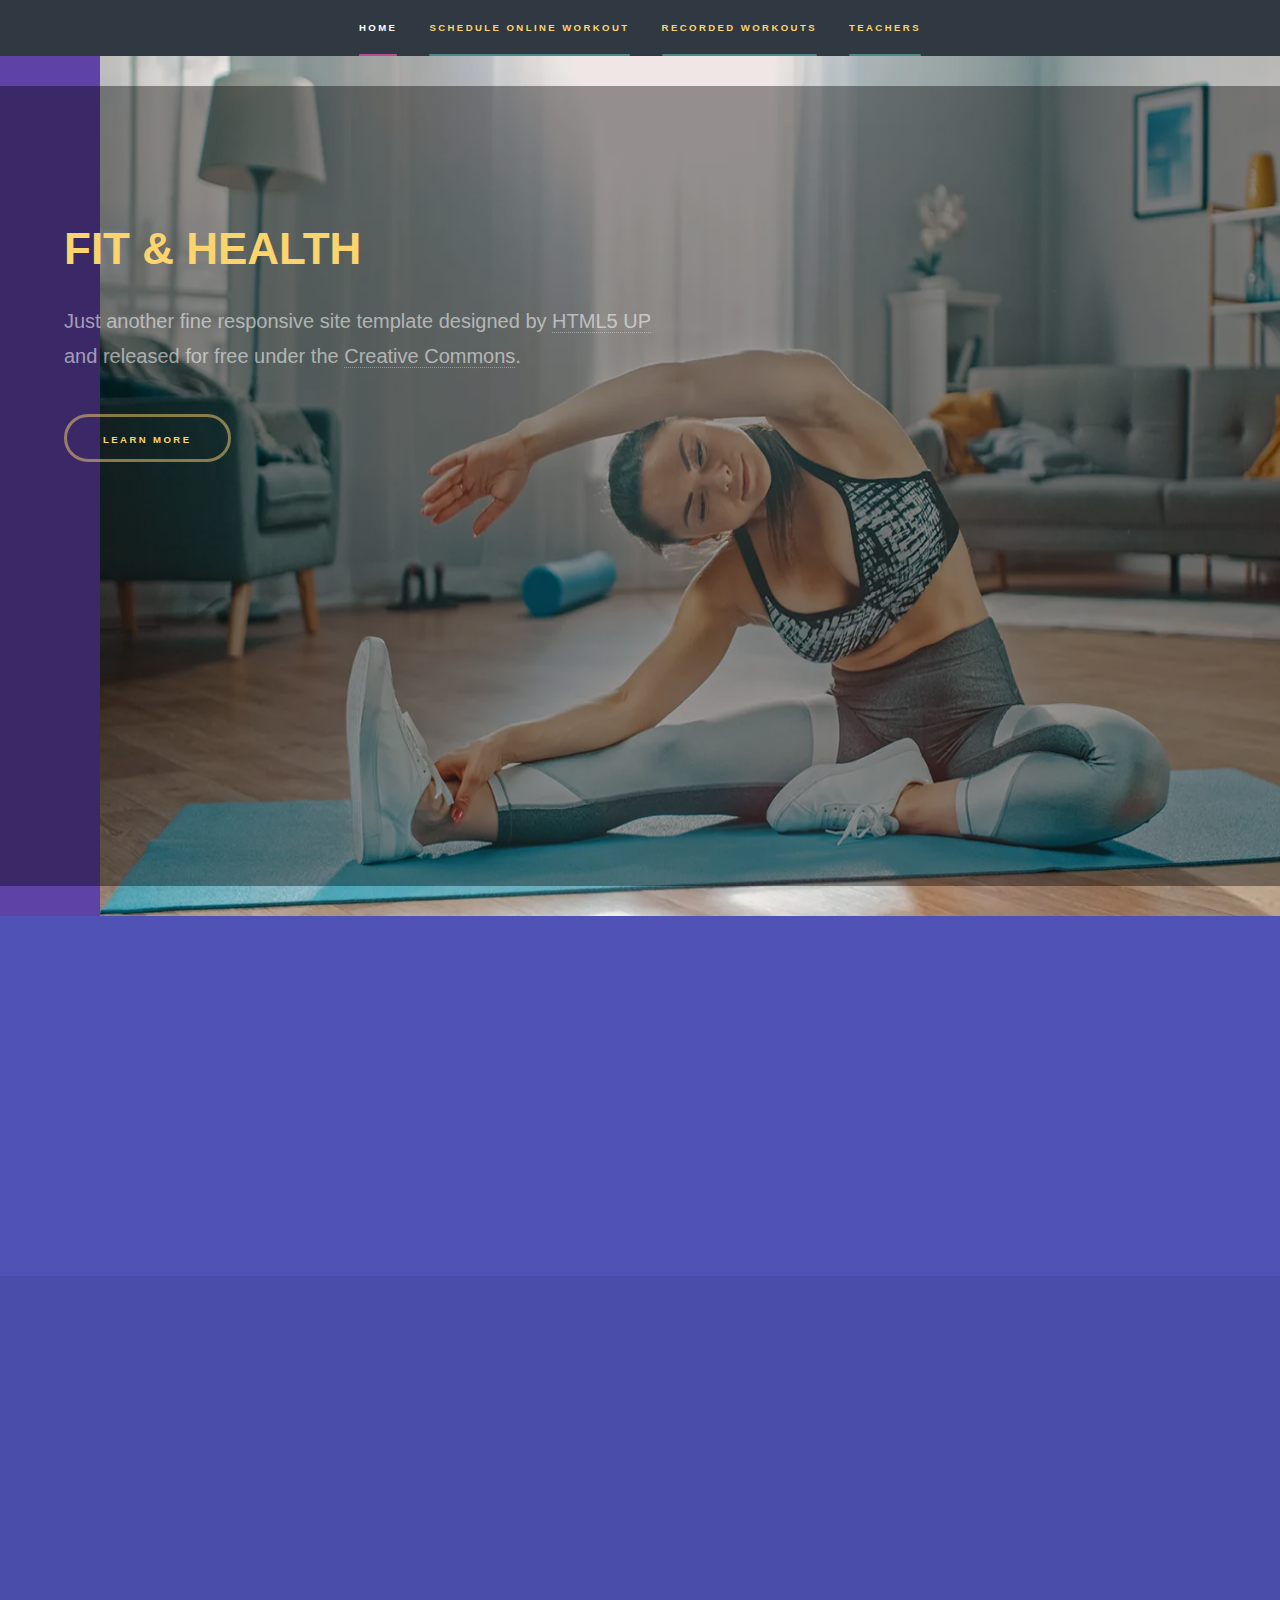
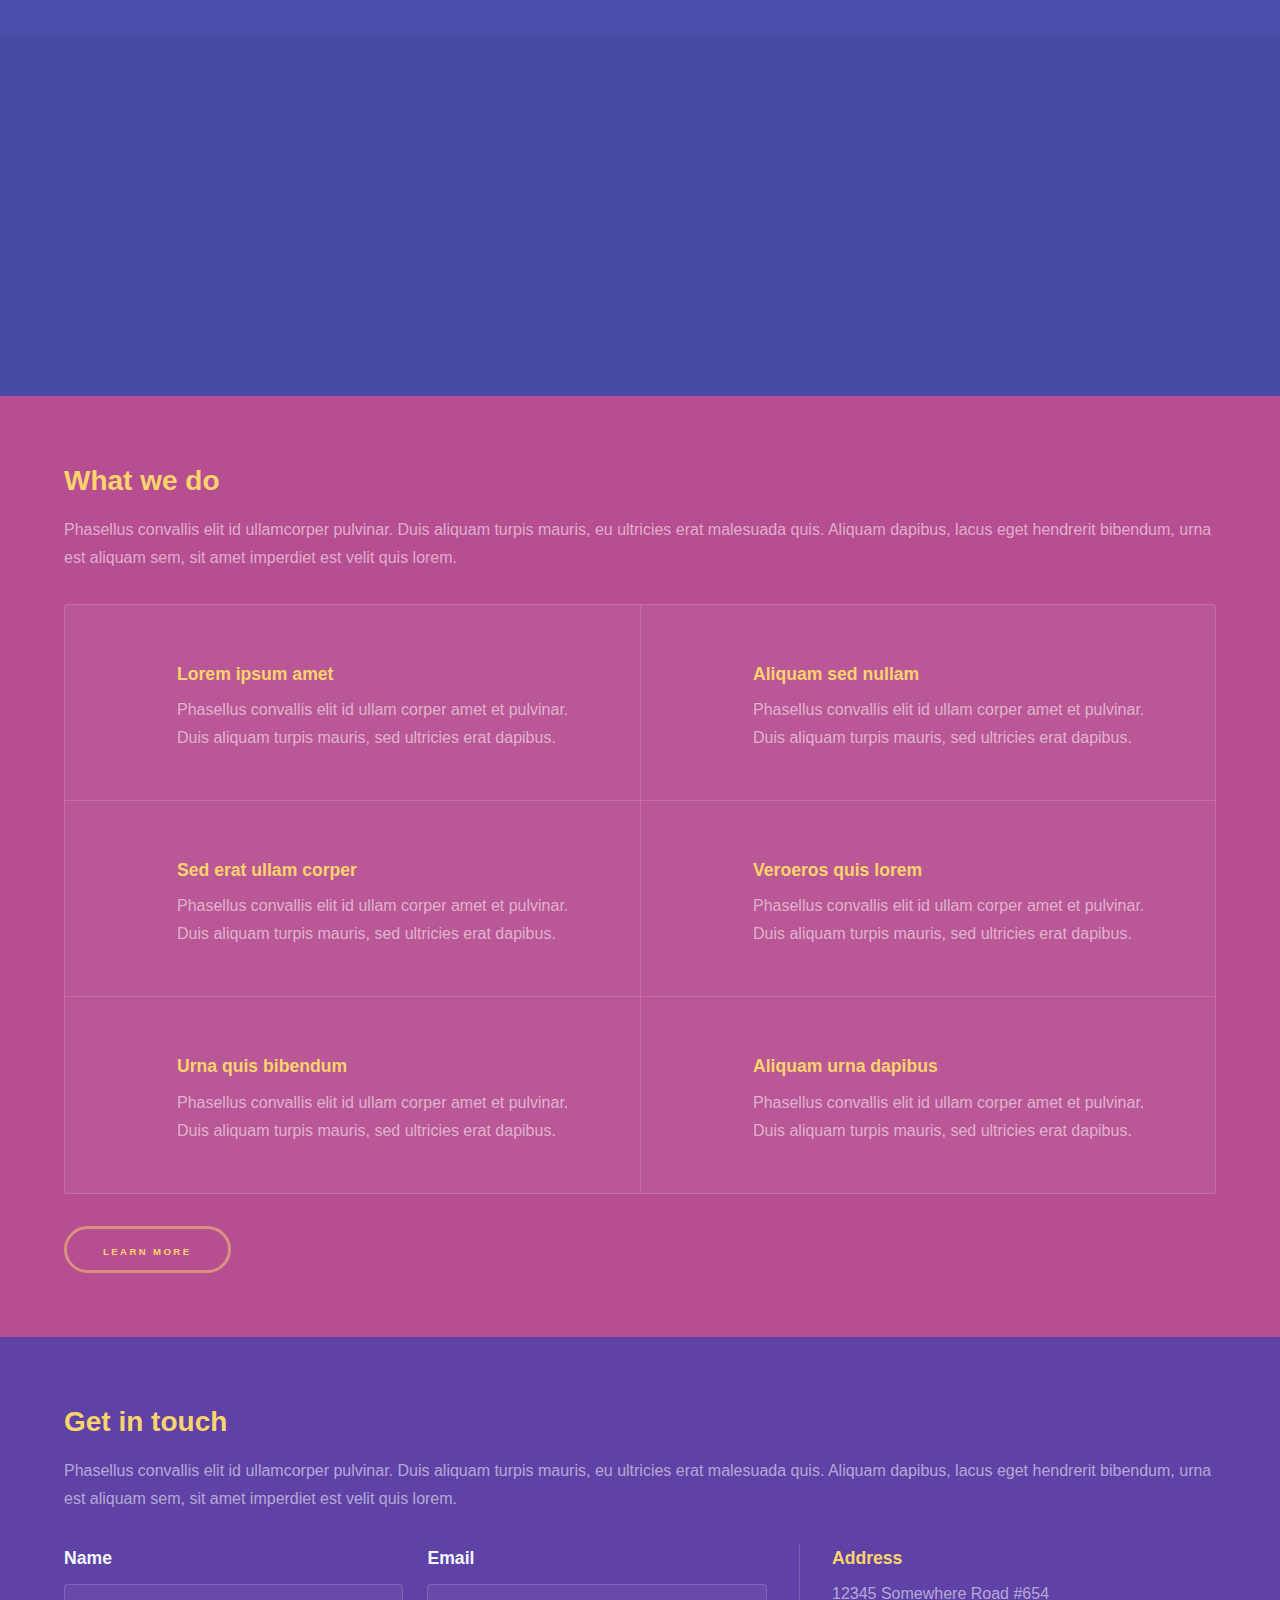
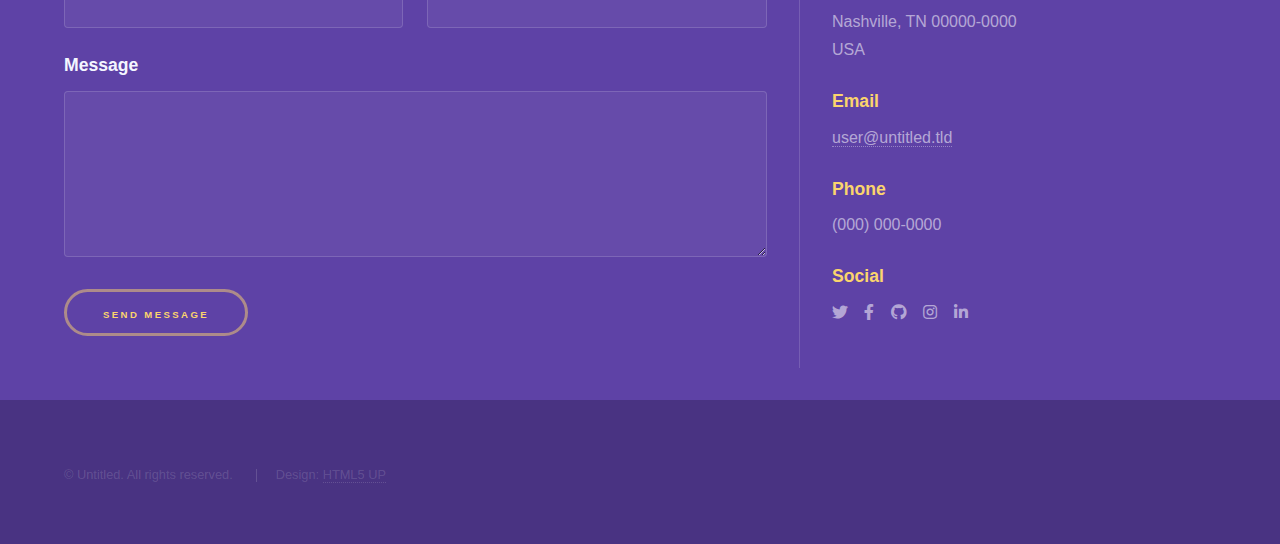
==== index.html @ 3ba3cfd3 "parte do vic" ====
<!DOCTYPE HTML>
<!--
	Hyperspace by HTML5 UP
	html5up.net | @ajlkn
	Free for personal and commercial use under the CCA 3.0 license (html5up.net/license)
-->
<html>

<head>
	<title>Hyperspace by HTML5 UP</title>
	<meta charset="utf-8" />
	<meta name="viewport" content="width=device-width, initial-scale=1, user-scalable=no" />
	<link rel="stylesheet" href="assets/css/main.css" />
	<noscript>
		<link rel="stylesheet" href="assets/css/noscript.css" />
	</noscript>
</head>

<body class="is-preload">

	<!-- Header -->

	<header id="header">
		<nav>
			<ul>
				<li><a href="index.html">Home</a></li>
				<li><a href="#">Help</a></li>
				<li><a href="#">Sign Up</a></li>
				<li><a href="#">Login</a></li>
			</ul>
		</nav>
	</header>

	<!-- Sidebar -->
	<section id="sidebar">
		<div class="inner">
			<nav>
				<ul>
					<li><a href="" class="active">Home</a></li>
					<li><a href="schedule-workout.html">Schedule online workout</a></li>
					<li><a href="">Recorded workouts</a></li>
					<li><a href="">Teachers</a></li>
				</ul>
			</nav>
		</div>
	</section>

	<!-- Wrapper -->
	<div id="wrapper">

		<!-- Intro -->
		<section id="intro" class="wrapper style1 fullscreen fade-up">
			<div class="inner" style="background-color: rgba(0, 0, 0, 0.382); height: 800px;">
				<h1 style="color: #FBD46D"></br>FIT & HEALTH</h1>
				<p>Just another fine responsive site template designed by <a href="http://html5up.net">HTML5
						UP</a><br />
					and released for free under the <a href="http://html5up.net/license">Creative Commons</a>.</p>
				<ul class="actions">
					<li><a href="#one" class="button scrolly">Learn more</a></li>
				</ul>
			</div>
		</section>

		<!-- One -->
		<section class="wrapper style2 spotlights">
			<section id="one">
				<div class="content">
					<div class="inner">
						<h2>Schedule Online Workouts</h2>
						<p>Phasellus convallis elit id ullamcorper pulvinar. Duis aliquam turpis mauris, eu ultricies
							erat malesuada quis. Aliquam dapibus.</p>
						<ul class="actions">
							<li><a href="generic.html" class="button">Schedule</a></li>
						</ul>
					</div>
				</div>
			</section>
			<section id="two">
				<div class="content">
					<div class="inner">
						<h2>Feugiat consequat</h2>
						<p>Phasellus convallis elit id ullamcorper pulvinar. Duis aliquam turpis mauris, eu ultricies
							erat malesuada quis. Aliquam dapibus.</p>
						<ul class="actions">
							<li><a href="generic.html" class="button">Learn more</a></li>
						</ul>
					</div>
				</div>
			</section>
			<section id="three">
				<div class="content">
					<div class="inner">
						<h2>Ultricies aliquam</h2>
						<p>Phasellus convallis elit id ullamcorper pulvinar. Duis aliquam turpis mauris, eu ultricies
							erat malesuada quis. Aliquam dapibus.</p>
						<ul class="actions">
							<li><a href="generic.html" class="button">Learn more</a></li>
						</ul>
					</div>
				</div>
			</section>
		</section>

		<!-- Two -->
		<section class="wrapper style3 fade-up">
			<div class="inner">
				<h2>What we do</h2>
				<p>Phasellus convallis elit id ullamcorper pulvinar. Duis aliquam turpis mauris, eu ultricies erat
					malesuada quis. Aliquam dapibus, lacus eget hendrerit bibendum, urna est aliquam sem, sit amet
					imperdiet est velit quis lorem.</p>
				<div class="features">
					<section>
						<span class="icon solid major fa-code"></span>
						<h3>Lorem ipsum amet</h3>
						<p>Phasellus convallis elit id ullam corper amet et pulvinar. Duis aliquam turpis mauris, sed
							ultricies erat dapibus.</p>
					</section>
					<section>
						<span class="icon solid major fa-lock"></span>
						<h3>Aliquam sed nullam</h3>
						<p>Phasellus convallis elit id ullam corper amet et pulvinar. Duis aliquam turpis mauris, sed
							ultricies erat dapibus.</p>
					</section>
					<section>
						<span class="icon solid major fa-cog"></span>
						<h3>Sed erat ullam corper</h3>
						<p>Phasellus convallis elit id ullam corper amet et pulvinar. Duis aliquam turpis mauris, sed
							ultricies erat dapibus.</p>
					</section>
					<section>
						<span class="icon solid major fa-desktop"></span>
						<h3>Veroeros quis lorem</h3>
						<p>Phasellus convallis elit id ullam corper amet et pulvinar. Duis aliquam turpis mauris, sed
							ultricies erat dapibus.</p>
					</section>
					<section>
						<span class="icon solid major fa-link"></span>
						<h3>Urna quis bibendum</h3>
						<p>Phasellus convallis elit id ullam corper amet et pulvinar. Duis aliquam turpis mauris, sed
							ultricies erat dapibus.</p>
					</section>
					<section>
						<span class="icon major fa-gem"></span>
						<h3>Aliquam urna dapibus</h3>
						<p>Phasellus convallis elit id ullam corper amet et pulvinar. Duis aliquam turpis mauris, sed
							ultricies erat dapibus.</p>
					</section>
				</div>
				<ul class="actions">
					<li><a href="generic.html" class="button">Learn more</a></li>
				</ul>
			</div>
		</section>

		<!-- Three -->
		<section class="wrapper style1 fade-up">
			<div class="inner">
				<h2>Get in touch</h2>
				<p>Phasellus convallis elit id ullamcorper pulvinar. Duis aliquam turpis mauris, eu ultricies erat
					malesuada quis. Aliquam dapibus, lacus eget hendrerit bibendum, urna est aliquam sem, sit amet
					imperdiet est velit quis lorem.</p>
				<div class="split style1">
					<section>
						<form method="post" action="#">
							<div class="fields">
								<div class="field half">
									<label for="name">Name</label>
									<input type="text" name="name" id="name" />
								</div>
								<div class="field half">
									<label for="email">Email</label>
									<input type="text" name="email" id="email" />
								</div>
								<div class="field">
									<label for="message">Message</label>
									<textarea name="message" id="message" rows="5"></textarea>
								</div>
							</div>
							<ul class="actions">
								<li><a href="" class="button submit">Send Message</a></li>
							</ul>
						</form>
					</section>
					<section>
						<ul class="contact">
							<li>
								<h3>Address</h3>
								<span>12345 Somewhere Road #654<br />
									Nashville, TN 00000-0000<br />
									USA</span>
							</li>
							<li>
								<h3>Email</h3>
								<a href="#">user@untitled.tld</a>
							</li>
							<li>
								<h3>Phone</h3>
								<span>(000) 000-0000</span>
							</li>
							<li>
								<h3>Social</h3>
								<ul class="icons">
									<li><a href="#" class="icon brands fa-twitter"><span
												class="label">Twitter</span></a></li>
									<li><a href="#" class="icon brands fa-facebook-f"><span
												class="label">Facebook</span></a></li>
									<li><a href="#" class="icon brands fa-github"><span class="label">GitHub</span></a>
									</li>
									<li><a href="#" class="icon brands fa-instagram"><span
												class="label">Instagram</span></a></li>
									<li><a href="#" class="icon brands fa-linkedin-in"><span
												class="label">LinkedIn</span></a></li>
								</ul>
							</li>
						</ul>
					</section>
				</div>
			</div>
		</section>

	</div>

	<!-- Footer -->
	<footer id="footer" class="wrapper style1-alt">
		<div class="inner">
			<ul class="menu">
				<li>&copy; Untitled. All rights reserved.</li>
				<li>Design: <a href="http://html5up.net">HTML5 UP</a></li>
			</ul>
		</div>
	</footer>

	<!-- Scripts -->
	<script src="assets/js/complement.js"></script>
	<script src="assets/js/jquery.min.js"></script>
	<script src="assets/js/jquery.scrollex.min.js"></script>
	<script src="assets/js/jquery.scrolly.min.js"></script>
	<script src="assets/js/browser.min.js"></script>
	<script src="assets/js/breakpoints.min.js"></script>
	<script src="assets/js/util.js"></script>
	<script src="assets/js/main.js"></script>

</body>

</html>
---- assets/css/main.css ----
@import url(fontawesome-all.min.css);

/*
	Hyperspace by HTML5 UP
	html5up.net | @ajlkn
	Free for personal and commercial use under the CCA 3.0 license (html5up.net/license)
*/

html, body, div, span, applet, object,
iframe, h1, h2, h3, h4, h5, h6, p, blockquote,
pre, a, abbr, acronym, address, big, cite,
code, del, dfn, em, img, ins, kbd, q, s, samp,
small, strike, strong, sub, sup, tt, var, b,
u, i, center, dl, dt, dd, ol, ul, li, fieldset,
form, label, legend, table, caption, tbody,
tfoot, thead, tr, th, td, article, aside,
canvas, details, embed, figure, figcaption,
footer, header, hgroup, menu, nav, output, ruby,
section, summary, time, mark, audio, video {
	margin: 0;
	padding: 0;
	border: 0;
	font-size: 100%;
	font: inherit;
	vertical-align: baseline;}

article, aside, details, figcaption, figure,
footer, header, hgroup, menu, nav, section {
	display: block;}

body {
	line-height: 1;
}

ol, ul {
	list-style: none;
}

blockquote, q {
	quotes: none;
}

	blockquote:before, blockquote:after, q:before, q:after {
		content: '';
		content: none;
	}

table {
	border-collapse: collapse;
	border-spacing: 0;
}

body {
	-webkit-text-size-adjust: none;
}

mark {
	background-color: transparent;
	color: inherit;
}

input::-moz-focus-inner {
	border: 0;
	padding: 0;
}

input, select, textarea {
	-moz-appearance: none;
	-webkit-appearance: none;
	-ms-appearance: none;
	appearance: none;
}

/* Basic */

	@-ms-viewport {
		width: device-width;
	}

	body {
		-ms-overflow-style: scrollbar;
	}

	@media screen and (max-width: 480px) {

		html, body {
			min-width: 320px;
		}

	}

	html {
		box-sizing: border-box;
	}

	*, *:before, *:after {
		box-sizing: inherit;
	}

	body {
		background: #07031A;
	}

		body.is-preload *, body.is-preload *:before, body.is-preload *:after {
			-moz-animation: none !important;
			-webkit-animation: none !important;
			-ms-animation: none !important;
			animation: none !important;
			-moz-transition: none !important;
			-webkit-transition: none !important;
			-ms-transition: none !important;
			transition: none !important;
		}

/* Type */

	body, input, select, textarea {
		color: rgba(255, 255, 255, 0.55);
		font-family: Arial, Helvetica, sans-serif;
		font-size: 16.5pt;
		font-weight: normal;
		line-height: 1.75;
	}

		@media screen and (max-width: 1680px) {

			body, input, select, textarea {
				font-size: 13pt;
			}

		}

		@media screen and (max-width: 1280px) {

			body, input, select, textarea {
				font-size: 12pt;
			}

		}

		@media screen and (max-width: 360px) {

			body, input, select, textarea {
				font-size: 11pt;
			}

		}

	a {
		-moz-transition: color 0.2s ease, border-bottom-color 0.2s ease;
		-webkit-transition: color 0.2s ease, border-bottom-color 0.2s ease;
		-ms-transition: color 0.2s ease, border-bottom-color 0.2s ease;
		transition: color 0.2s ease, border-bottom-color 0.2s ease;
		border-bottom: dotted 1px rgba(255, 255, 255, 0.35);
		color: inherit;
		text-decoration: none;
	}

		a:hover {
			border-bottom-color: transparent;
			color: #F4F6FF;
		}

	strong, b {
		color: #F4F6FF;
		font-weight: bold;
	}

	em, i {
		font-style: italic;
	}

	p {
		margin: 0 0 2em 0;
	}

	h1, h2, h3, h4, h5, h6 {
		color: #FBD46D;
		font-weight: bold;
		line-height: 1.5;
		margin: 0 0 0.5em 0;
	}

		h1 a, h2 a, h3 a, h4 a, h5 a, h6 a {
			color: inherit;
			text-decoration: none;
		}

	h1 {
		font-size: 2.75em;
	}

		h1.major {
			margin: 0 0 1.3em 0;
			position: relative;
			padding-bottom: 0.35em;
		}

			h1.major:after {
				background-image: -moz-linear-gradient(to right,#4F8A8B, #FBD46D);
				background-image: -webkit-linear-gradient(to right,#4F8A8B, #FBD46D);
				background-image: -ms-linear-gradient(to right,#4F8A8B, #FBD46D);
				background-image: linear-gradient(to right,#4F8A8B, #FBD46D);
				-moz-transition: max-width 0.2s ease;
				-webkit-transition: max-width 0.2s ease;
				-ms-transition: max-width 0.2s ease;
				transition: max-width 0.2s ease;
				border-radius: 0.2em;
				bottom: 0;
				content: '';
				height: 0.05em;
				position: absolute;
				right: 0;
				width: 100%;
			}

	h2 {
		font-size: 1.75em;
	}

	h3 {
		font-size: 1.1em;
	}

	h4 {
		font-size: 1em;
	}

	h5 {
		font-size: 0.8em;
	}

	h6 {
		font-size: 0.6em;
	}

	@media screen and (max-width: 736px) {

		h1 {
			font-size: 2em;
		}

		h2 {
			font-size: 1.25em;
		}

		h3 {
			font-size: 1em;
		}

		h4 {
			font-size: 0.8em;
		}

		h5 {
			font-size: 0.6em;
		}

		h6 {
			font-size: 0.6em;
		}

	}

	sub {
		font-size: 0.8em;
		position: relative;
		top: 0.5em;
	}

	sup {
		font-size: 0.8em;
		position: relative;
		top: -0.5em;
	}

	blockquote {
		border-left: solid 4px rgba(255, 255, 255, 0.15);
		font-style: italic;
		margin: 0 0 2em 0;
		padding: 0.5em 0 0.5em 2em;
	}

	code {
		background: rgba(255, 255, 255, 0.05);
		border-radius: 0.25em;
		border: solid 1px rgba(255, 255, 255, 0.15);
		font-family: "Courier New", monospace;
		font-size: 0.9em;
		margin: 0 0.25em;
		padding: 0.25em 0.65em;
	}

	pre {
		-webkit-overflow-scrolling: touch;
		font-family: "Courier New", monospace;
		font-size: 0.9em;
		margin: 0 0 2em 0;
	}

		pre code {
			display: block;
			line-height: 1.75em;
			padding: 1em 1.5em;
			overflow-x: auto;
		}

	hr {
		border: 0;
		border-bottom: solid 1px rgba(255, 255, 255, 0.15);
		margin: 2em 0;
	}

		hr.major {
			margin: 3em 0;
		}

	.align-left {
		text-align: left;
	}

	.align-center {
		text-align: center;
	}

	.align-right {
		text-align: right;
	}

/* Row */

	.row {
		display: flex;
		flex-wrap: wrap;
		box-sizing: border-box;
		align-items: stretch;
	}

		.row > * {
			box-sizing: border-box;
		}

		.row.gtr-uniform > * > :last-child {
			margin-bottom: 0;
		}

		.row.aln-left {
			justify-content: flex-start;
		}

		.row.aln-center {
			justify-content: center;
		}

		.row.aln-right {
			justify-content: flex-end;
		}

		.row.aln-top {
			align-items: flex-start;
		}

		.row.aln-middle {
			align-items: center;
		}

		.row.aln-bottom {
			align-items: flex-end;
		}

		.row > .imp {
			order: -1;
		}

		.row > .col-1 {
			width: 8.33333%;
		}

		.row > .off-1 {
			margin-left: 8.33333%;
		}

		.row > .col-2 {
			width: 16.66667%;
		}

		.row > .off-2 {
			margin-left: 16.66667%;
		}

		.row > .col-3 {
			width: 25%;
		}

		.row > .off-3 {
			margin-left: 25%;
		}

		.row > .col-4 {
			width: 33.33333%;
		}

		.row > .off-4 {
			margin-left: 33.33333%;
		}

		.row > .col-5 {
			width: 41.66667%;
		}

		.row > .off-5 {
			margin-left: 41.66667%;
		}

		.row > .col-6 {
			width: 50%;
		}

		.row > .off-6 {
			margin-left: 50%;
		}

		.row > .col-7 {
			width: 58.33333%;
		}

		.row > .off-7 {
			margin-left: 58.33333%;
		}

		.row > .col-8 {
			width: 66.66667%;
		}

		.row > .off-8 {
			margin-left: 66.66667%;
		}

		.row > .col-9 {
			width: 75%;
		}

		.row > .off-9 {
			margin-left: 75%;
		}

		.row > .col-10 {
			width: 83.33333%;
		}

		.row > .off-10 {
			margin-left: 83.33333%;
		}

		.row > .col-11 {
			width: 91.66667%;
		}

		.row > .off-11 {
			margin-left: 91.66667%;
		}

		.row > .col-12 {
			width: 100%;
		}

		.row > .off-12 {
			margin-left: 100%;
		}

		.row.gtr-0 {
			margin-top: 0;
			margin-left: 0em;
		}

			.row.gtr-0 > * {
				padding: 0 0 0 0em;
			}

			.row.gtr-0.gtr-uniform {
				margin-top: 0em;
			}

				.row.gtr-0.gtr-uniform > * {
					padding-top: 0em;
				}

		.row.gtr-25 {
			margin-top: 0;
			margin-left: -0.375em;
		}

			.row.gtr-25 > * {
				padding: 0 0 0 0.375em;
			}

			.row.gtr-25.gtr-uniform {
				margin-top: -0.375em;
			}

				.row.gtr-25.gtr-uniform > * {
					padding-top: 0.375em;
				}

		.row.gtr-50 {
			margin-top: 0;
			margin-left: -0.75em;
		}

			.row.gtr-50 > * {
				padding: 0 0 0 0.75em;
			}

			.row.gtr-50.gtr-uniform {
				margin-top: -0.75em;
			}

				.row.gtr-50.gtr-uniform > * {
					padding-top: 0.75em;
				}

		.row {
			margin-top: 0;
			margin-left: -1.5em;
		}

			.row > * {
				padding: 0 0 0 1.5em;
			}

			.row.gtr-uniform {
				margin-top: -1.5em;
			}

				.row.gtr-uniform > * {
					padding-top: 1.5em;
				}

		.row.gtr-150 {
			margin-top: 0;
			margin-left: -2.25em;
		}

			.row.gtr-150 > * {
				padding: 0 0 0 2.25em;
			}

			.row.gtr-150.gtr-uniform {
				margin-top: -2.25em;
			}

				.row.gtr-150.gtr-uniform > * {
					padding-top: 2.25em;
				}

		.row.gtr-200 {
			margin-top: 0;
			margin-left: -3em;
		}

			.row.gtr-200 > * {
				padding: 0 0 0 3em;
			}

			.row.gtr-200.gtr-uniform {
				margin-top: -3em;
			}

				.row.gtr-200.gtr-uniform > * {
					padding-top: 3em;
				}

		@media screen and (max-width: 1680px) {

			.row {
				display: flex;
				flex-wrap: wrap;
				box-sizing: border-box;
				align-items: stretch;
			}

				.row > * {
					box-sizing: border-box;
				}

				.row.gtr-uniform > * > :last-child {
					margin-bottom: 0;
				}

				.row.aln-left {
					justify-content: flex-start;
				}

				.row.aln-center {
					justify-content: center;
				}

				.row.aln-right {
					justify-content: flex-end;
				}

				.row.aln-top {
					align-items: flex-start;
				}

				.row.aln-middle {
					align-items: center;
				}

				.row.aln-bottom {
					align-items: flex-end;
				}

				.row > .imp-xlarge {
					order: -1;
				}

				.row > .col-1-xlarge {
					width: 8.33333%;
				}

				.row > .off-1-xlarge {
					margin-left: 8.33333%;
				}

				.row > .col-2-xlarge {
					width: 16.66667%;
				}

				.row > .off-2-xlarge {
					margin-left: 16.66667%;
				}

				.row > .col-3-xlarge {
					width: 25%;
				}

				.row > .off-3-xlarge {
					margin-left: 25%;
				}

				.row > .col-4-xlarge {
					width: 33.33333%;
				}

				.row > .off-4-xlarge {
					margin-left: 33.33333%;
				}

				.row > .col-5-xlarge {
					width: 41.66667%;
				}

				.row > .off-5-xlarge {
					margin-left: 41.66667%;
				}

				.row > .col-6-xlarge {
					width: 50%;
				}

				.row > .off-6-xlarge {
					margin-left: 50%;
				}

				.row > .col-7-xlarge {
					width: 58.33333%;
				}

				.row > .off-7-xlarge {
					margin-left: 58.33333%;
				}

				.row > .col-8-xlarge {
					width: 66.66667%;
				}

				.row > .off-8-xlarge {
					margin-left: 66.66667%;
				}

				.row > .col-9-xlarge {
					width: 75%;
				}

				.row > .off-9-xlarge {
					margin-left: 75%;
				}

				.row > .col-10-xlarge {
					width: 83.33333%;
				}

				.row > .off-10-xlarge {
					margin-left: 83.33333%;
				}

				.row > .col-11-xlarge {
					width: 91.66667%;
				}

				.row > .off-11-xlarge {
					margin-left: 91.66667%;
				}

				.row > .col-12-xlarge {
					width: 100%;
				}

				.row > .off-12-xlarge {
					margin-left: 100%;
				}

				.row.gtr-0 {
					margin-top: 0;
					margin-left: 0em;
				}

					.row.gtr-0 > * {
						padding: 0 0 0 0em;
					}

					.row.gtr-0.gtr-uniform {
						margin-top: 0em;
					}

						.row.gtr-0.gtr-uniform > * {
							padding-top: 0em;
						}

				.row.gtr-25 {
					margin-top: 0;
					margin-left: -0.375em;
				}

					.row.gtr-25 > * {
						padding: 0 0 0 0.375em;
					}

					.row.gtr-25.gtr-uniform {
						margin-top: -0.375em;
					}

						.row.gtr-25.gtr-uniform > * {
							padding-top: 0.375em;
						}

				.row.gtr-50 {
					margin-top: 0;
					margin-left: -0.75em;
				}

					.row.gtr-50 > * {
						padding: 0 0 0 0.75em;
					}

					.row.gtr-50.gtr-uniform {
						margin-top: -0.75em;
					}

						.row.gtr-50.gtr-uniform > * {
							padding-top: 0.75em;
						}

				.row {
					margin-top: 0;
					margin-left: -1.5em;
				}

					.row > * {
						padding: 0 0 0 1.5em;
					}

					.row.gtr-uniform {
						margin-top: -1.5em;
					}

						.row.gtr-uniform > * {
							padding-top: 1.5em;
						}

				.row.gtr-150 {
					margin-top: 0;
					margin-left: -2.25em;
				}

					.row.gtr-150 > * {
						padding: 0 0 0 2.25em;
					}

					.row.gtr-150.gtr-uniform {
						margin-top: -2.25em;
					}

						.row.gtr-150.gtr-uniform > * {
							padding-top: 2.25em;
						}

				.row.gtr-200 {
					margin-top: 0;
					margin-left: -3em;
				}

					.row.gtr-200 > * {
						padding: 0 0 0 3em;
					}

					.row.gtr-200.gtr-uniform {
						margin-top: -3em;
					}

						.row.gtr-200.gtr-uniform > * {
							padding-top: 3em;
						}

		}

		@media screen and (max-width: 1280px) {

			.row {
				display: flex;
				flex-wrap: wrap;
				box-sizing: border-box;
				align-items: stretch;
			}

				.row > * {
					box-sizing: border-box;
				}

				.row.gtr-uniform > * > :last-child {
					margin-bottom: 0;
				}

				.row.aln-left {
					justify-content: flex-start;
				}

				.row.aln-center {
					justify-content: center;
				}

				.row.aln-right {
					justify-content: flex-end;
				}

				.row.aln-top {
					align-items: flex-start;
				}

				.row.aln-middle {
					align-items: center;
				}

				.row.aln-bottom {
					align-items: flex-end;
				}

				.row > .imp-large {
					order: -1;
				}

				.row > .col-1-large {
					width: 8.33333%;
				}

				.row > .off-1-large {
					margin-left: 8.33333%;
				}

				.row > .col-2-large {
					width: 16.66667%;
				}

				.row > .off-2-large {
					margin-left: 16.66667%;
				}

				.row > .col-3-large {
					width: 25%;
				}

				.row > .off-3-large {
					margin-left: 25%;
				}

				.row > .col-4-large {
					width: 33.33333%;
				}

				.row > .off-4-large {
					margin-left: 33.33333%;
				}

				.row > .col-5-large {
					width: 41.66667%;
				}

				.row > .off-5-large {
					margin-left: 41.66667%;
				}

				.row > .col-6-large {
					width: 50%;
				}

				.row > .off-6-large {
					margin-left: 50%;
				}

				.row > .col-7-large {
					width: 58.33333%;
				}

				.row > .off-7-large {
					margin-left: 58.33333%;
				}

				.row > .col-8-large {
					width: 66.66667%;
				}

				.row > .off-8-large {
					margin-left: 66.66667%;
				}

				.row > .col-9-large {
					width: 75%;
				}

				.row > .off-9-large {
					margin-left: 75%;
				}

				.row > .col-10-large {
					width: 83.33333%;
				}

				.row > .off-10-large {
					margin-left: 83.33333%;
				}

				.row > .col-11-large {
					width: 91.66667%;
				}

				.row > .off-11-large {
					margin-left: 91.66667%;
				}

				.row > .col-12-large {
					width: 100%;
				}

				.row > .off-12-large {
					margin-left: 100%;
				}

				.row.gtr-0 {
					margin-top: 0;
					margin-left: 0em;
				}

					.row.gtr-0 > * {
						padding: 0 0 0 0em;
					}

					.row.gtr-0.gtr-uniform {
						margin-top: 0em;
					}

						.row.gtr-0.gtr-uniform > * {
							padding-top: 0em;
						}

				.row.gtr-25 {
					margin-top: 0;
					margin-left: -0.375em;
				}

					.row.gtr-25 > * {
						padding: 0 0 0 0.375em;
					}

					.row.gtr-25.gtr-uniform {
						margin-top: -0.375em;
					}

						.row.gtr-25.gtr-uniform > * {
							padding-top: 0.375em;
						}

				.row.gtr-50 {
					margin-top: 0;
					margin-left: -0.75em;
				}

					.row.gtr-50 > * {
						padding: 0 0 0 0.75em;
					}

					.row.gtr-50.gtr-uniform {
						margin-top: -0.75em;
					}

						.row.gtr-50.gtr-uniform > * {
							padding-top: 0.75em;
						}

				.row {
					margin-top: 0;
					margin-left: -1.5em;
				}

					.row > * {
						padding: 0 0 0 1.5em;
					}

					.row.gtr-uniform {
						margin-top: -1.5em;
					}

						.row.gtr-uniform > * {
							padding-top: 1.5em;
						}

				.row.gtr-150 {
					margin-top: 0;
					margin-left: -2.25em;
				}

					.row.gtr-150 > * {
						padding: 0 0 0 2.25em;
					}

					.row.gtr-150.gtr-uniform {
						margin-top: -2.25em;
					}

						.row.gtr-150.gtr-uniform > * {
							padding-top: 2.25em;
						}

				.row.gtr-200 {
					margin-top: 0;
					margin-left: -3em;
				}

					.row.gtr-200 > * {
						padding: 0 0 0 3em;
					}

					.row.gtr-200.gtr-uniform {
						margin-top: -3em;
					}

						.row.gtr-200.gtr-uniform > * {
							padding-top: 3em;
						}

		}

		@media screen and (max-width: 980px) {

			.row {
				display: flex;
				flex-wrap: wrap;
				box-sizing: border-box;
				align-items: stretch;
			}

				.row > * {
					box-sizing: border-box;
				}

				.row.gtr-uniform > * > :last-child {
					margin-bottom: 0;
				}

				.row.aln-left {
					justify-content: flex-start;
				}

				.row.aln-center {
					justify-content: center;
				}

				.row.aln-right {
					justify-content: flex-end;
				}

				.row.aln-top {
					align-items: flex-start;
				}

				.row.aln-middle {
					align-items: center;
				}

				.row.aln-bottom {
					align-items: flex-end;
				}

				.row > .imp-medium {
					order: -1;
				}

				.row > .col-1-medium {
					width: 8.33333%;
				}

				.row > .off-1-medium {
					margin-left: 8.33333%;
				}

				.row > .col-2-medium {
					width: 16.66667%;
				}

				.row > .off-2-medium {
					margin-left: 16.66667%;
				}

				.row > .col-3-medium {
					width: 25%;
				}

				.row > .off-3-medium {
					margin-left: 25%;
				}

				.row > .col-4-medium {
					width: 33.33333%;
				}

				.row > .off-4-medium {
					margin-left: 33.33333%;
				}

				.row > .col-5-medium {
					width: 41.66667%;
				}

				.row > .off-5-medium {
					margin-left: 41.66667%;
				}

				.row > .col-6-medium {
					width: 50%;
				}

				.row > .off-6-medium {
					margin-left: 50%;
				}

				.row > .col-7-medium {
					width: 58.33333%;
				}

				.row > .off-7-medium {
					margin-left: 58.33333%;
				}

				.row > .col-8-medium {
					width: 66.66667%;
				}

				.row > .off-8-medium {
					margin-left: 66.66667%;
				}

				.row > .col-9-medium {
					width: 75%;
				}

				.row > .off-9-medium {
					margin-left: 75%;
				}

				.row > .col-10-medium {
					width: 83.33333%;
				}

				.row > .off-10-medium {
					margin-left: 83.33333%;
				}

				.row > .col-11-medium {
					width: 91.66667%;
				}

				.row > .off-11-medium {
					margin-left: 91.66667%;
				}

				.row > .col-12-medium {
					width: 100%;
				}

				.row > .off-12-medium {
					margin-left: 100%;
				}

				.row.gtr-0 {
					margin-top: 0;
					margin-left: 0em;
				}

					.row.gtr-0 > * {
						padding: 0 0 0 0em;
					}

					.row.gtr-0.gtr-uniform {
						margin-top: 0em;
					}

						.row.gtr-0.gtr-uniform > * {
							padding-top: 0em;
						}

				.row.gtr-25 {
					margin-top: 0;
					margin-left: -0.375em;
				}

					.row.gtr-25 > * {
						padding: 0 0 0 0.375em;
					}

					.row.gtr-25.gtr-uniform {
						margin-top: -0.375em;
					}

						.row.gtr-25.gtr-uniform > * {
							padding-top: 0.375em;
						}

				.row.gtr-50 {
					margin-top: 0;
					margin-left: -0.75em;
				}

					.row.gtr-50 > * {
						padding: 0 0 0 0.75em;
					}

					.row.gtr-50.gtr-uniform {
						margin-top: -0.75em;
					}

						.row.gtr-50.gtr-uniform > * {
							padding-top: 0.75em;
						}

				.row {
					margin-top: 0;
					margin-left: -1.5em;
				}

					.row > * {
						padding: 0 0 0 1.5em;
					}

					.row.gtr-uniform {
						margin-top: -1.5em;
					}

						.row.gtr-uniform > * {
							padding-top: 1.5em;
						}

				.row.gtr-150 {
					margin-top: 0;
					margin-left: -2.25em;
				}

					.row.gtr-150 > * {
						padding: 0 0 0 2.25em;
					}

					.row.gtr-150.gtr-uniform {
						margin-top: -2.25em;
					}

						.row.gtr-150.gtr-uniform > * {
							padding-top: 2.25em;
						}

				.row.gtr-200 {
					margin-top: 0;
					margin-left: -3em;
				}

					.row.gtr-200 > * {
						padding: 0 0 0 3em;
					}

					.row.gtr-200.gtr-uniform {
						margin-top: -3em;
					}

						.row.gtr-200.gtr-uniform > * {
							padding-top: 3em;
						}

		}

		@media screen and (max-width: 736px) {

			.row {
				display: flex;
				flex-wrap: wrap;
				box-sizing: border-box;
				align-items: stretch;
			}

				.row > * {
					box-sizing: border-box;
				}

				.row.gtr-uniform > * > :last-child {
					margin-bottom: 0;
				}

				.row.aln-left {
					justify-content: flex-start;
				}

				.row.aln-center {
					justify-content: center;
				}

				.row.aln-right {
					justify-content: flex-end;
				}

				.row.aln-top {
					align-items: flex-start;
				}

				.row.aln-middle {
					align-items: center;
				}

				.row.aln-bottom {
					align-items: flex-end;
				}

				.row > .imp-small {
					order: -1;
				}

				.row > .col-1-small {
					width: 8.33333%;
				}

				.row > .off-1-small {
					margin-left: 8.33333%;
				}

				.row > .col-2-small {
					width: 16.66667%;
				}

				.row > .off-2-small {
					margin-left: 16.66667%;
				}

				.row > .col-3-small {
					width: 25%;
				}

				.row > .off-3-small {
					margin-left: 25%;
				}

				.row > .col-4-small {
					width: 33.33333%;
				}

				.row > .off-4-small {
					margin-left: 33.33333%;
				}

				.row > .col-5-small {
					width: 41.66667%;
				}

				.row > .off-5-small {
					margin-left: 41.66667%;
				}

				.row > .col-6-small {
					width: 50%;
				}

				.row > .off-6-small {
					margin-left: 50%;
				}

				.row > .col-7-small {
					width: 58.33333%;
				}

				.row > .off-7-small {
					margin-left: 58.33333%;
				}

				.row > .col-8-small {
					width: 66.66667%;
				}

				.row > .off-8-small {
					margin-left: 66.66667%;
				}

				.row > .col-9-small {
					width: 75%;
				}

				.row > .off-9-small {
					margin-left: 75%;
				}

				.row > .col-10-small {
					width: 83.33333%;
				}

				.row > .off-10-small {
					margin-left: 83.33333%;
				}

				.row > .col-11-small {
					width: 91.66667%;
				}

				.row > .off-11-small {
					margin-left: 91.66667%;
				}

				.row > .col-12-small {
					width: 100%;
				}

				.row > .off-12-small {
					margin-left: 100%;
				}

				.row.gtr-0 {
					margin-top: 0;
					margin-left: 0em;
				}

					.row.gtr-0 > * {
						padding: 0 0 0 0em;
					}

					.row.gtr-0.gtr-uniform {
						margin-top: 0em;
					}

						.row.gtr-0.gtr-uniform > * {
							padding-top: 0em;
						}

				.row.gtr-25 {
					margin-top: 0;
					margin-left: -0.375em;
				}

					.row.gtr-25 > * {
						padding: 0 0 0 0.375em;
					}

					.row.gtr-25.gtr-uniform {
						margin-top: -0.375em;
					}

						.row.gtr-25.gtr-uniform > * {
							padding-top: 0.375em;
						}

				.row.gtr-50 {
					margin-top: 0;
					margin-left: -0.75em;
				}

					.row.gtr-50 > * {
						padding: 0 0 0 0.75em;
					}

					.row.gtr-50.gtr-uniform {
						margin-top: -0.75em;
					}

						.row.gtr-50.gtr-uniform > * {
							padding-top: 0.75em;
						}

				.row {
					margin-top: 0;
					margin-left: -1.5em;
				}

					.row > * {
						padding: 0 0 0 1.5em;
					}

					.row.gtr-uniform {
						margin-top: -1.5em;
					}

						.row.gtr-uniform > * {
							padding-top: 1.5em;
						}

				.row.gtr-150 {
					margin-top: 0;
					margin-left: -2.25em;
				}

					.row.gtr-150 > * {
						padding: 0 0 0 2.25em;
					}

					.row.gtr-150.gtr-uniform {
						margin-top: -2.25em;
					}

						.row.gtr-150.gtr-uniform > * {
							padding-top: 2.25em;
						}

				.row.gtr-200 {
					margin-top: 0;
					margin-left: -3em;
				}

					.row.gtr-200 > * {
						padding: 0 0 0 3em;
					}

					.row.gtr-200.gtr-uniform {
						margin-top: -3em;
					}

						.row.gtr-200.gtr-uniform > * {
							padding-top: 3em;
						}

		}

		@media screen and (max-width: 480px) {

			.row {
				display: flex;
				flex-wrap: wrap;
				box-sizing: border-box;
				align-items: stretch;
			}

				.row > * {
					box-sizing: border-box;
				}

				.row.gtr-uniform > * > :last-child {
					margin-bottom: 0;
				}

				.row.aln-left {
					justify-content: flex-start;
				}

				.row.aln-center {
					justify-content: center;
				}

				.row.aln-right {
					justify-content: flex-end;
				}

				.row.aln-top {
					align-items: flex-start;
				}

				.row.aln-middle {
					align-items: center;
				}

				.row.aln-bottom {
					align-items: flex-end;
				}

				.row > .imp-xsmall {
					order: -1;
				}

				.row > .col-1-xsmall {
					width: 8.33333%;
				}

				.row > .off-1-xsmall {
					margin-left: 8.33333%;
				}

				.row > .col-2-xsmall {
					width: 16.66667%;
				}

				.row > .off-2-xsmall {
					margin-left: 16.66667%;
				}

				.row > .col-3-xsmall {
					width: 25%;
				}

				.row > .off-3-xsmall {
					margin-left: 25%;
				}

				.row > .col-4-xsmall {
					width: 33.33333%;
				}

				.row > .off-4-xsmall {
					margin-left: 33.33333%;
				}

				.row > .col-5-xsmall {
					width: 41.66667%;
				}

				.row > .off-5-xsmall {
					margin-left: 41.66667%;
				}

				.row > .col-6-xsmall {
					width: 50%;
				}

				.row > .off-6-xsmall {
					margin-left: 50%;
				}

				.row > .col-7-xsmall {
					width: 58.33333%;
				}

				.row > .off-7-xsmall {
					margin-left: 58.33333%;
				}

				.row > .col-8-xsmall {
					width: 66.66667%;
				}

				.row > .off-8-xsmall {
					margin-left: 66.66667%;
				}

				.row > .col-9-xsmall {
					width: 75%;
				}

				.row > .off-9-xsmall {
					margin-left: 75%;
				}

				.row > .col-10-xsmall {
					width: 83.33333%;
				}

				.row > .off-10-xsmall {
					margin-left: 83.33333%;
				}

				.row > .col-11-xsmall {
					width: 91.66667%;
				}

				.row > .off-11-xsmall {
					margin-left: 91.66667%;
				}

				.row > .col-12-xsmall {
					width: 100%;
				}

				.row > .off-12-xsmall {
					margin-left: 100%;
				}

				.row.gtr-0 {
					margin-top: 0;
					margin-left: 0em;
				}

					.row.gtr-0 > * {
						padding: 0 0 0 0em;
					}

					.row.gtr-0.gtr-uniform {
						margin-top: 0em;
					}

						.row.gtr-0.gtr-uniform > * {
							padding-top: 0em;
						}

				.row.gtr-25 {
					margin-top: 0;
					margin-left: -0.375em;
				}

					.row.gtr-25 > * {
						padding: 0 0 0 0.375em;
					}

					.row.gtr-25.gtr-uniform {
						margin-top: -0.375em;
					}

						.row.gtr-25.gtr-uniform > * {
							padding-top: 0.375em;
						}

				.row.gtr-50 {
					margin-top: 0;
					margin-left: -0.75em;
				}

					.row.gtr-50 > * {
						padding: 0 0 0 0.75em;
					}

					.row.gtr-50.gtr-uniform {
						margin-top: -0.75em;
					}

						.row.gtr-50.gtr-uniform > * {
							padding-top: 0.75em;
						}

				.row {
					margin-top: 0;
					margin-left: -1.5em;
				}

					.row > * {
						padding: 0 0 0 1.5em;
					}

					.row.gtr-uniform {
						margin-top: -1.5em;
					}

						.row.gtr-uniform > * {
							padding-top: 1.5em;
						}

				.row.gtr-150 {
					margin-top: 0;
					margin-left: -2.25em;
				}

					.row.gtr-150 > * {
						padding: 0 0 0 2.25em;
					}

					.row.gtr-150.gtr-uniform {
						margin-top: -2.25em;
					}

						.row.gtr-150.gtr-uniform > * {
							padding-top: 2.25em;
						}

				.row.gtr-200 {
					margin-top: 0;
					margin-left: -3em;
				}

					.row.gtr-200 > * {
						padding: 0 0 0 3em;
					}

					.row.gtr-200.gtr-uniform {
						margin-top: -3em;
					}

						.row.gtr-200.gtr-uniform > * {
							padding-top: 3em;
						}

		}

/* Box */

	.box {
		border-radius: 0.25em;
		border: solid 1px rgba(255, 255, 255, 0.15);
		margin-bottom: 2em;
		padding: 1.5em;
	}

		.box > :last-child,
		.box > :last-child > :last-child,
		.box > :last-child > :last-child > :last-child {
			margin-bottom: 0;
		}

		.box.alt {
			border: 0;
			border-radius: 0;
			padding: 0;
		}

/* Button */

	input[type="submit"],
	input[type="reset"],
	input[type="button"],
	button,
	.button {
		-moz-appearance: none;
		-webkit-appearance: none;
		-ms-appearance: none;
		appearance: none;
		-moz-transition: border-color 0.2s ease;
		-webkit-transition: border-color 0.2s ease;
		-ms-transition: border-color 0.2s ease;
		transition: border-color 0.2s ease;
		background-color: transparent;
		border: solid 3px !important;
		border-color: rgb(251, 212, 109, 0.5) !important;
		border-radius: 3em;
		color: #FBD46D !important;
		cursor: pointer;
		display: inline-block;
		font-size: 0.6em;
		font-weight: bold;
		height: calc(4.75em + 2px);
		letter-spacing: 0.25em;
		line-height: 4.75em;
		outline: 0;
		padding: 0 3.75em;
		position: relative;
		text-align: center;
		text-decoration: none;
		text-transform: uppercase;
		white-space: nowrap;
	}

		input[type="submit"]:after,
		input[type="reset"]:after,
		input[type="button"]:after,
		button:after,
		.button:after {
			-moz-transform: scale(0.25);
			-webkit-transform: scale(0.25);
			-ms-transform: scale(0.25);
			transform: scale(0.25);
			pointer-events: none;
			-moz-transition: opacity 0.2s ease, -moz-transform 0.2s ease;
			-webkit-transition: opacity 0.2s ease, -webkit-transform 0.2s ease;
			-ms-transition: opacity 0.2s ease, -ms-transform 0.2s ease;
			transition: opacity 0.2s ease, transform 0.2s ease;
			background: #FBD46D;
			border-radius: 3em;
			content: '';
			height: 100%;
			left: 0;
			opacity: 0;
			position: absolute;
			top: 0;
			width: 100%;
		}

		input[type="submit"].icon:before,
		input[type="reset"].icon:before,
		input[type="button"].icon:before,
		button.icon:before,
		.button.icon:before {
			margin-right: 0.75em;
		}

		input[type="submit"].fit,
		input[type="reset"].fit,
		input[type="button"].fit,
		button.fit,
		.button.fit {
			width: 100%;
		}

		input[type="submit"].small,
		input[type="reset"].small,
		input[type="button"].small,
		button.small,
		.button.small {
			font-size: 0.4em;
		}

		input[type="submit"].large,
		input[type="reset"].large,
		input[type="button"].large,
		button.large,
		.button.large {
			font-size: 0.8em;
		}

		input[type="submit"].primary,
		input[type="reset"].primary,
		input[type="button"].primary,
		button.primary,
		.button.primary {
			background-color: #FBD46D;
			color: #312450 !important;
		}

			input[type="submit"].primary:after,
			input[type="reset"].primary:after,
			input[type="button"].primary:after,
			button.primary:after,
			.button.primary:after {
				display: none;
			}

		input[type="submit"].disabled, input[type="submit"]:disabled,
		input[type="reset"].disabled,
		input[type="reset"]:disabled,
		input[type="button"].disabled,
		input[type="button"]:disabled,
		button.disabled,
		button:disabled,
		.button.disabled,
		.button:disabled {
			cursor: default;
			opacity: 0.5;
			pointer-events: none;
		}

		input[type="submit"]:hover,
		input[type="reset"]:hover,
		input[type="button"]:hover,
		button:hover,
		.button:hover {
			border-color: rgba(251, 212, 109, 0.7) !important;
		}

			input[type="submit"]:hover:after,
			input[type="reset"]:hover:after,
			input[type="button"]:hover:after,
			button:hover:after,
			.button:hover:after {
				opacity: 0.05;
				-moz-transform: scale(1);
				-webkit-transform: scale(1);
				-ms-transform: scale(1);
				transform: scale(1);
			}

			input[type="submit"]:hover:active,
			input[type="reset"]:hover:active,
			input[type="button"]:hover:active,
			button:hover:active,
			.button:hover:active {
				border-color: #F4F6FF !important;
			}

				input[type="submit"]:hover:active:after,
				input[type="reset"]:hover:active:after,
				input[type="button"]:hover:active:after,
				button:hover:active:after,
				.button:hover:active:after {
					opacity: 0.1;
				}

/* Features */

	.features {
		display: -moz-flex;
		display: -webkit-flex;
		display: -ms-flex;
		display: flex;
		-moz-flex-wrap: wrap;
		-webkit-flex-wrap: wrap;
		-ms-flex-wrap: wrap;
		flex-wrap: wrap;
		border-radius: 0.25em;
		border: solid 1px rgba(255, 255, 255, 0.15);
		background: rgba(255, 255, 255, 0.05);
		margin: 0 0 2em 0;
	}

		.features section {
			padding: 3.5em 3em 1em 7em ;
			width: 50%;
			border-top: solid 1px rgba(255, 255, 255, 0.15);
			position: relative;
		}

			.features section:nth-child(-n + 2) {
				border-top-width: 0;
			}

			.features section:nth-child(2n) {
				border-left: solid 1px rgba(255, 255, 255, 0.15);
			}

			.features section .icon {
				-moz-transition: opacity 0.5s ease, -moz-transform 0.5s ease;
				-webkit-transition: opacity 0.5s ease, -webkit-transform 0.5s ease;
				-ms-transition: opacity 0.5s ease, -ms-transform 0.5s ease;
				transition: opacity 0.5s ease, transform 0.5s ease;
				-moz-transition-delay: 1s;
				-webkit-transition-delay: 1s;
				-ms-transition-delay: 1s;
				transition-delay: 1s;
				-moz-transform: scale(1);
				-webkit-transform: scale(1);
				-ms-transform: scale(1);
				transform: scale(1);
				position: absolute;
				left: 3em;
				top: 3em;
				opacity: 1;
			}

			.features section:nth-child(1) .icon {
				-moz-transition-delay: 0.15s;
				-webkit-transition-delay: 0.15s;
				-ms-transition-delay: 0.15s;
				transition-delay: 0.15s;
			}

			.features section:nth-child(2) .icon {
				-moz-transition-delay: 0.3s;
				-webkit-transition-delay: 0.3s;
				-ms-transition-delay: 0.3s;
				transition-delay: 0.3s;
			}

			.features section:nth-child(3) .icon {
				-moz-transition-delay: 0.45s;
				-webkit-transition-delay: 0.45s;
				-ms-transition-delay: 0.45s;
				transition-delay: 0.45s;
			}

			.features section:nth-child(4) .icon {
				-moz-transition-delay: 0.6s;
				-webkit-transition-delay: 0.6s;
				-ms-transition-delay: 0.6s;
				transition-delay: 0.6s;
			}

			.features section:nth-child(5) .icon {
				-moz-transition-delay: 0.75s;
				-webkit-transition-delay: 0.75s;
				-ms-transition-delay: 0.75s;
				transition-delay: 0.75s;
			}

			.features section:nth-child(6) .icon {
				-moz-transition-delay: 0.9s;
				-webkit-transition-delay: 0.9s;
				-ms-transition-delay: 0.9s;
				transition-delay: 0.9s;
			}

			.features section:nth-child(7) .icon {
				-moz-transition-delay: 1.05s;
				-webkit-transition-delay: 1.05s;
				-ms-transition-delay: 1.05s;
				transition-delay: 1.05s;
			}

			.features section:nth-child(8) .icon {
				-moz-transition-delay: 1.2s;
				-webkit-transition-delay: 1.2s;
				-ms-transition-delay: 1.2s;
				transition-delay: 1.2s;
			}

			.features section:nth-child(9) .icon {
				-moz-transition-delay: 1.35s;
				-webkit-transition-delay: 1.35s;
				-ms-transition-delay: 1.35s;
				transition-delay: 1.35s;
			}

			.features section:nth-child(10) .icon {
				-moz-transition-delay: 1.5s;
				-webkit-transition-delay: 1.5s;
				-ms-transition-delay: 1.5s;
				transition-delay: 1.5s;
			}

			.features section:nth-child(11) .icon {
				-moz-transition-delay: 1.65s;
				-webkit-transition-delay: 1.65s;
				-ms-transition-delay: 1.65s;
				transition-delay: 1.65s;
			}

			.features section:nth-child(12) .icon {
				-moz-transition-delay: 1.8s;
				-webkit-transition-delay: 1.8s;
				-ms-transition-delay: 1.8s;
				transition-delay: 1.8s;
			}

			.features section:nth-child(13) .icon {
				-moz-transition-delay: 1.95s;
				-webkit-transition-delay: 1.95s;
				-ms-transition-delay: 1.95s;
				transition-delay: 1.95s;
			}

			.features section:nth-child(14) .icon {
				-moz-transition-delay: 2.1s;
				-webkit-transition-delay: 2.1s;
				-ms-transition-delay: 2.1s;
				transition-delay: 2.1s;
			}

			.features section:nth-child(15) .icon {
				-moz-transition-delay: 2.25s;
				-webkit-transition-delay: 2.25s;
				-ms-transition-delay: 2.25s;
				transition-delay: 2.25s;
			}

			.features section:nth-child(16) .icon {
				-moz-transition-delay: 2.4s;
				-webkit-transition-delay: 2.4s;
				-ms-transition-delay: 2.4s;
				transition-delay: 2.4s;
			}

			.features section:nth-child(17) .icon {
				-moz-transition-delay: 2.55s;
				-webkit-transition-delay: 2.55s;
				-ms-transition-delay: 2.55s;
				transition-delay: 2.55s;
			}

			.features section:nth-child(18) .icon {
				-moz-transition-delay: 2.7s;
				-webkit-transition-delay: 2.7s;
				-ms-transition-delay: 2.7s;
				transition-delay: 2.7s;
			}

			.features section:nth-child(19) .icon {
				-moz-transition-delay: 2.85s;
				-webkit-transition-delay: 2.85s;
				-ms-transition-delay: 2.85s;
				transition-delay: 2.85s;
			}

			.features section:nth-child(20) .icon {
				-moz-transition-delay: 3s;
				-webkit-transition-delay: 3s;
				-ms-transition-delay: 3s;
				transition-delay: 3s;
			}

		.features.inactive section .icon {
			-moz-transform: scale(0.5);
			-webkit-transform: scale(0.5);
			-ms-transform: scale(0.5);
			transform: scale(0.5);
			opacity: 0;
		}

		@media screen and (max-width: 980px) {

			.features {
				display: block;
			}

				.features section {
					border-top-width: 1px !important;
					border-left-width: 0 !important;
					width: 100%;
				}

					.features section:first-child {
						border-top-width: 0 !important;
					}

		}

		@media screen and (max-width: 736px) {

			.features section {
				padding: 2.5em 1.5em 0.1em 5.5em ;
			}

				.features section .icon {
					left: 1.5em;
					top: 2em;
				}

		}

		@media screen and (max-width: 480px) {

			.features section {
				padding: 2em 1.5em 0.1em 1.5em ;
			}

				.features section .icon {
					left: 0;
					position: relative;
					top: 0;
				}

		}

/* Form */

	form {
		margin: 0 0 2em 0;
	}

		form > :last-child {
			margin-bottom: 0;
		}

		form > .fields {
			display: -moz-flex;
			display: -webkit-flex;
			display: -ms-flex;
			display: flex;
			-moz-flex-wrap: wrap;
			-webkit-flex-wrap: wrap;
			-ms-flex-wrap: wrap;
			flex-wrap: wrap;
			width: calc(100% + 3em);
			margin: -1.5em 0 2em -1.5em;
		}

			form > .fields > .field {
				-moz-flex-grow: 0;
				-webkit-flex-grow: 0;
				-ms-flex-grow: 0;
				flex-grow: 0;
				-moz-flex-shrink: 0;
				-webkit-flex-shrink: 0;
				-ms-flex-shrink: 0;
				flex-shrink: 0;
				padding: 1.5em 0 0 1.5em;
				width: calc(100% - 1.5em);
			}

				form > .fields > .field.half {
					width: calc(50% - 0.75em);
				}

				form > .fields > .field.third {
					width: calc(100%/3 - 0.5em);
				}

				form > .fields > .field.quarter {
					width: calc(25% - 0.375em);
				}

		@media screen and (max-width: 480px) {

			form > .fields {
				width: calc(100% + 3em);
				margin: -1.5em 0 2em -1.5em;
			}

				form > .fields > .field {
					padding: 1.5em 0 0 1.5em;
					width: calc(100% - 1.5em);
				}

					form > .fields > .field.half {
						width: calc(100% - 1.5em);
					}

					form > .fields > .field.third {
						width: calc(100% - 1.5em);
					}

					form > .fields > .field.quarter {
						width: calc(100% - 1.5em);
					}

		}

	label {
		color: #F4F6FF;
		font-weight: bold;
		line-height: 1.5;
		margin: 0 0 0.7em 0;
		display: block;
		font-size: 1.1em;
	}

	input[type="text"],
	input[type="password"],
	input[type="email"],
	input[type="tel"],
	select,
	textarea {
		-moz-appearance: none;
		-webkit-appearance: none;
		-ms-appearance: none;
		appearance: none;
		background: rgba(255, 255, 255, 0.05);
		border-radius: 0.25em;
		border: none;
		border: solid 1px rgba(255, 255, 255, 0.15);
		color: inherit;
		display: block;
		outline: 0;
		padding: 0 1em;
		text-decoration: none;
		width: 100%;
	}

		input[type="text"]:invalid,
		input[type="password"]:invalid,
		input[type="email"]:invalid,
		input[type="tel"]:invalid,
		select:invalid,
		textarea:invalid {
			box-shadow: none;
		}

		input[type="text"]:focus,
		input[type="password"]:focus,
		input[type="email"]:focus,
		input[type="tel"]:focus,
		select:focus,
		textarea:focus {
			border-color: #F4F6FF;
			box-shadow: 0 0 0 1px #F4F6FF;
		}

	select {
		background-image: url("data:image/svg+xml;charset=utf8,%3Csvg xmlns='http://www.w3.org/2000/svg' width='40' height='40' preserveAspectRatio='none' viewBox='0 0 40 40'%3E%3Cpath d='M9.4,12.3l10.4,10.4l10.4-10.4c0.2-0.2,0.5-0.4,0.9-0.4c0.3,0,0.6,0.1,0.9,0.4l3.3,3.3c0.2,0.2,0.4,0.5,0.4,0.9 c0,0.4-0.1,0.6-0.4,0.9L20.7,31.9c-0.2,0.2-0.5,0.4-0.9,0.4c-0.3,0-0.6-0.1-0.9-0.4L4.3,17.3c-0.2-0.2-0.4-0.5-0.4-0.9 c0-0.4,0.1-0.6,0.4-0.9l3.3-3.3c0.2-0.2,0.5-0.4,0.9-0.4S9.1,12.1,9.4,12.3z' fill='rgba(255, 255, 255, 0.15)' /%3E%3C/svg%3E");
		background-size: 1.25rem;
		background-repeat: no-repeat;
		background-position: calc(100% - 1rem) center;
		height: 2.75em;
		padding-right: 2.75em;
		text-overflow: ellipsis;
	}

		select option {
			color: #F4F6FF;
			background: #312450;
		}

		select:focus::-ms-value {
			background-color: transparent;
		}

		select::-ms-expand {
			display: none;
		}

	input[type="text"],
	input[type="password"],
	input[type="email"],
	select {
		height: 2.75em;
	}

	textarea {
		padding: 0.75em 1em;
	}

		body.is-ie textarea {
			min-height: 10em;
		}

	input[type="checkbox"],
	input[type="radio"] {
		-moz-appearance: none;
		-webkit-appearance: none;
		-ms-appearance: none;
		appearance: none;
		display: block;
		float: left;
		margin-right: -2em;
		opacity: 0;
		width: 1em;
		z-index: -1;
	}

		input[type="checkbox"] + label,
		input[type="radio"] + label {
			text-decoration: none;
			color: rgba(255, 255, 255, 0.55);
			cursor: pointer;
			display: inline-block;
			font-size: 1em;
			font-weight: normal;
			padding-left: 2.4em;
			padding-right: 0.75em;
			position: relative;
		}

			input[type="checkbox"] + label:before,
			input[type="radio"] + label:before {
				-moz-osx-font-smoothing: grayscale;
				-webkit-font-smoothing: antialiased;
				display: inline-block;
				font-style: normal;
				font-variant: normal;
				text-rendering: auto;
				line-height: 1;
				text-transform: none !important;
				font-family: 'Font Awesome 5 Free';
				font-weight: 900;
			}

			input[type="checkbox"] + label:before,
			input[type="radio"] + label:before {
				background: rgba(255, 255, 255, 0.05);
				border-radius: 0.25em;
				border: solid 1px rgba(255, 255, 255, 0.15);
				content: '';
				display: inline-block;
				font-size: 0.8em;
				height: 2.0625em;
				left: 0;
				line-height: 2.0625em;
				position: absolute;
				text-align: center;
				top: 0;
				width: 2.0625em;
			}

		input[type="checkbox"]:checked + label:before,
		input[type="radio"]:checked + label:before {
			background: #F4F6FF;
			border-color: #F4F6FF;
			color: #b74e91;
			content: '\f00c';
		}

		input[type="checkbox"]:focus + label:before,
		input[type="radio"]:focus + label:before {
			border-color: #F4F6FF;
			box-shadow: 0 0 0 1px #F4F6FF;
		}

	input[type="checkbox"] + label:before {
		border-radius: 0.25em;
	}

	input[type="radio"] + label:before {
		border-radius: 100%;
	}

	::-webkit-input-placeholder {
		color: rgba(255, 255, 255, 0.35) !important;
		opacity: 1.0;
	}

	:-moz-placeholder {
		color: rgba(255, 255, 255, 0.35) !important;
		opacity: 1.0;
	}

	::-moz-placeholder {
		color: rgba(255, 255, 255, 0.35) !important;
		opacity: 1.0;
	}

	:-ms-input-placeholder {
		color: rgba(255, 255, 255, 0.35) !important;
		opacity: 1.0;
	}

/* Icon */

	.icon {
		text-decoration: none;
		border-bottom: none;
		position: relative;
	}

		.icon:before {
			-moz-osx-font-smoothing: grayscale;
			-webkit-font-smoothing: antialiased;
			display: inline-block;
			font-style: normal;
			font-variant: normal;
			text-rendering: auto;
			line-height: 1;
			text-transform: none !important;
			font-family: 'Font Awesome 5 Free';
			font-weight: 400;
		}

		.icon > .label {
			display: none;
		}

		.icon:before {
			line-height: inherit;
		}

		.icon.solid:before {
			font-weight: 900;
		}

		.icon.brands:before {
			font-family: 'Font Awesome 5 Brands';
		}

		.icon.major {
			width: 2.5em;
			height: 2.5em;
			display: block;
			background: #F4F6FF;
			border-radius: 100%;
			color: #312450;
			text-align: center;
			line-height: 2.5em;
			margin: 0 0 1.3em 0;
		}

			.icon.major:before {
				font-size: 1.25em;
			}

				.wrapper.style1 .icon.major:before {
					color: #5e42a6;
				}

				.wrapper.style1-alt .icon.major:before {
					color: #493382;
				}

				.wrapper.style2 .icon.major:before {
					color: #5052b5;
				}

				.wrapper.style2-alt .icon.major:before {
					color: #3e4094;
				}

				.wrapper.style3 .icon.major:before {
					color: #b74e91;
				}

				.wrapper.style3-alt .icon.major:before {
					color: #953d75;
				}

/* Image */

	.image {
		border-radius: 0.25em;
		border: 0;
		display: inline-block;
		position: relative;
	}

		.image img {
			border-radius: 0.25em;
			display: block;
		}

		.image.left, .image.right {
			max-width: 40%;
		}

			.image.left img, .image.right img {
				width: 100%;
			}

		.image.left {
			float: left;
			margin: 0 1.5em 1em 0;
			top: 0.25em;
		}

		.image.right {
			float: right;
			margin: 0 0 1em 1.5em;
			top: 0.25em;
		}

		.image.fit {
			display: block;
			margin: 0 0 2em 0;
			width: 100%;
		}

			.image.fit img {
				width: 100%;
			}

		.image.main {
			display: block;
			margin: 0 0 3em 0;
			width: 100%;
		}

			.image.main img {
				width: 100%;
			}

/* List */

	ol {
		list-style: decimal;
		margin: 0 0 2em 0;
		padding-left: 1.25em;
	}

		ol li {
			padding-left: 0.25em;
		}

	ul {
		list-style: disc;
		margin: 0 0 2em 0;
		padding-left: 1em;
	}

		ul li {
			padding-left: 0.5em;
		}

		ul.alt {
			list-style: none;
			padding-left: 0;
		}

			ul.alt li {
				border-top: solid 1px rgba(255, 255, 255, 0.15);
				padding: 0.5em 0;
			}

				ul.alt li:first-child {
					border-top: 0;
					padding-top: 0;
				}

	dl {
		margin: 0 0 2em 0;
	}

		dl dt {
			display: block;
			font-weight: bold;
			margin: 0 0 1em 0;
		}

		dl dd {
			margin-left: 2em;
		}

/* Actions */

	ul.actions {
		display: -moz-flex;
		display: -webkit-flex;
		display: -ms-flex;
		display: flex;
		cursor: default;
		list-style: none;
		margin-left: -1em;
		padding-left: 0;
	}

		ul.actions li {
			padding: 0 0 0 1em;
			vertical-align: middle;
		}

		ul.actions.special {
			-moz-justify-content: center;
			-webkit-justify-content: center;
			-ms-justify-content: center;
			justify-content: center;
			width: 100%;
			margin-left: 0;
		}

			ul.actions.special li:first-child {
				padding-left: 0;
			}

		ul.actions.stacked {
			-moz-flex-direction: column;
			-webkit-flex-direction: column;
			-ms-flex-direction: column;
			flex-direction: column;
			margin-left: 0;
		}

			ul.actions.stacked li {
				padding: 1.3em 0 0 0;
			}

				ul.actions.stacked li:first-child {
					padding-top: 0;
				}

		ul.actions.fit {
			width: calc(100% + 1em);
		}

			ul.actions.fit li {
				-moz-flex-grow: 1;
				-webkit-flex-grow: 1;
				-ms-flex-grow: 1;
				flex-grow: 1;
				-moz-flex-shrink: 1;
				-webkit-flex-shrink: 1;
				-ms-flex-shrink: 1;
				flex-shrink: 1;
				width: 100%;
			}

				ul.actions.fit li > * {
					width: 100%;
				}

			ul.actions.fit.stacked {
				width: 100%;
			}

		@media screen and (max-width: 480px) {

			ul.actions:not(.fixed) {
				-moz-flex-direction: column;
				-webkit-flex-direction: column;
				-ms-flex-direction: column;
				flex-direction: column;
				margin-left: 0;
				width: 100% !important;
			}

				ul.actions:not(.fixed) li {
					-moz-flex-grow: 1;
					-webkit-flex-grow: 1;
					-ms-flex-grow: 1;
					flex-grow: 1;
					-moz-flex-shrink: 1;
					-webkit-flex-shrink: 1;
					-ms-flex-shrink: 1;
					flex-shrink: 1;
					padding: 1em 0 0 0;
					text-align: center;
					width: 100%;
				}

					ul.actions:not(.fixed) li > * {
						width: 100%;
					}

					ul.actions:not(.fixed) li:first-child {
						padding-top: 0;
					}

					ul.actions:not(.fixed) li input[type="submit"],
					ul.actions:not(.fixed) li input[type="reset"],
					ul.actions:not(.fixed) li input[type="button"],
					ul.actions:not(.fixed) li button,
					ul.actions:not(.fixed) li .button {
						width: 100%;
					}

						ul.actions:not(.fixed) li input[type="submit"].icon:before,
						ul.actions:not(.fixed) li input[type="reset"].icon:before,
						ul.actions:not(.fixed) li input[type="button"].icon:before,
						ul.actions:not(.fixed) li button.icon:before,
						ul.actions:not(.fixed) li .button.icon:before {
							margin-left: -0.5rem;
						}

		}

/* Contact */

	ul.contact {
		list-style: none;
		padding: 0;
	}

		ul.contact > li {
			padding: 0;
			margin: 1.5em 0 0 0;
		}

			ul.contact > li:first-child {
				margin-top: 0;
			}

/* Icons */

	ul.icons {
		cursor: default;
		list-style: none;
		padding-left: 0;
	}

		ul.icons li {
			display: inline-block;
			padding: 0 0.75em 0 0;
		}

			ul.icons li:last-child {
				padding-right: 0;
			}

			ul.icons li > a, ul.icons li > span {
				border: 0;
			}

				ul.icons li > a .label, ul.icons li > span .label {
					display: none;
				}

/* Menu */

	ul.menu {
		list-style: none;
		padding: 0;
	}

		ul.menu > li {
			border-left: solid 1px rgba(255, 255, 255, 0.15);
			display: inline-block;
			line-height: 1;
			margin-left: 1.5em;
			padding: 0 0 0 1.5em;
		}

			ul.menu > li:first-child {
				border-left: 0;
				margin: 0;
				padding-left: 0;
			}

		@media screen and (max-width: 480px) {

			ul.menu > li {
				border-left: 0;
				display: block;
				line-height: inherit;
				margin: 0.5em 0 0 0;
				padding-left: 0;
			}

		}

/* Section/Article */

	section.special, article.special {
		text-align: center;
	}

	header p {
		color: rgba(255, 255, 255, 0.35);
		position: relative;
		margin: 0 0 1.5em 0;
	}

	header h2 + p {
		font-size: 1.25em;
		margin-top: -1em;
		line-height: 1.5em;
	}

	header h3 + p {
		font-size: 1.1em;
		margin-top: -0.8em;
		line-height: 1.5em;
	}

	header h4 + p,
	header h5 + p,
	header h6 + p {
		font-size: 0.9em;
		margin-top: -0.6em;
		line-height: 1.5em;
	}

/* Split */

	.split {
		display: -moz-flex;
		display: -webkit-flex;
		display: -ms-flex;
		display: flex;
	}

		.split > * {
			width: calc(50% - 2.5em);
		}

		.split > :nth-child(2n - 1) {
			padding-right: 2.5em;
			border-right: solid 1px rgba(255, 255, 255, 0.15);
		}

		.split > :nth-child(2n) {
			padding-left: 2.5em;
		}

		.split.style1 > :nth-child(2n - 1) {
			width: calc(66.66666% - 2.5em);
		}

		.split.style1 > :nth-child(2n) {
			width: calc(33.33333% - 2.5em);
		}

		@media screen and (max-width: 1680px) {

			.split > * {
				width: calc(50% - 2em);
			}

			.split > :nth-child(2n - 1) {
				padding-right: 2em;
			}

			.split > :nth-child(2n) {
				padding-left: 2em;
			}

			.split.style1 > :nth-child(2n - 1) {
				width: calc(66.66666% - 2em);
			}

			.split.style1 > :nth-child(2n) {
				width: calc(33.33333% - 2em);
			}

		}

		@media screen and (max-width: 980px) {

			.split {
				display: block;
			}

				.split > * {
					border-top: solid 1px rgba(255, 255, 255, 0.15);
					margin: 4em 0 0 0;
					padding: 4em 0 0 0;
					width: 100% !important;
				}

				.split > :nth-child(2n - 1) {
					border-right: 0;
					padding-right: 0;
				}

				.split > :nth-child(2n) {
					padding-left: 0;
				}

				.split > :first-child {
					border-top: 0;
					margin-top: 0;
					padding-top: 0;
				}

		}

		@media screen and (max-width: 736px) {

			.split > * {
				margin: 3em 0 0 0;
				padding: 3em 0 0 0;
			}

		}

/* Spotlights */

	.spotlights > section {
		display: -moz-flex;
		display: -webkit-flex;
		display: -ms-flex;
		display: flex;
		-moz-flex-direction: row;
		-webkit-flex-direction: row;
		-ms-flex-direction: row;
		flex-direction: row;
		min-height: 22.5em;
	}

		body.is-ie .spotlights > section {
			min-height: 0;
		}

		.spotlights > section > .image {
			background-position: center center;
			background-size: cover;
			border-radius: 0;
			display: block;
			position: relative;
			width: 25em;
		}

			.spotlights > section > .image img {
				border-radius: 0;
				display: block;
			}

			.spotlights > section > .image:before {
				-moz-transition: opacity 1s ease;
				-webkit-transition: opacity 1s ease;
				-ms-transition: opacity 1s ease;
				transition: opacity 1s ease;
				background: rgba(49, 36, 80, 0.9);
				content: '';
				display: block;
				height: 100%;
				left: 0;
				opacity: 0;
				position: absolute;
				top: 0;
				width: 100%;
			}

		.spotlights > section > .content {
			padding: 4em 5em 2em 5em ;
			display: -moz-flex;
			display: -webkit-flex;
			display: -ms-flex;
			display: flex;
			-moz-flex-direction: column;
			-webkit-flex-direction: column;
			-ms-flex-direction: column;
			flex-direction: column;
			-moz-justify-content: center;
			-webkit-justify-content: center;
			-ms-justify-content: center;
			justify-content: center;
			width: 50em;
			-ms-flex: 1;
		}

			.spotlights > section > .content > .inner {
				-moz-transform: translateX(0) translateY(0);
				-webkit-transform: translateX(0) translateY(0);
				-ms-transform: translateX(0) translateY(0);
				transform: translateX(0) translateY(0);
				-moz-transition: opacity 1s ease, -moz-transform 1s ease;
				-webkit-transition: opacity 1s ease, -webkit-transform 1s ease;
				-ms-transition: opacity 1s ease, -ms-transform 1s ease;
				transition: opacity 1s ease, transform 1s ease;
				opacity: 1;
			}

		.spotlights > section:nth-child(2) {
			background-color: rgba(0, 0, 0, 0.05);
		}

		.spotlights > section:nth-child(3) {
			background-color: rgba(0, 0, 0, 0.1);
		}

		.spotlights > section.inactive > .image:before,
		body.is-preload .spotlights > section > .image:before {
			opacity: 1;
		}

		.spotlights > section.inactive > .content > .inner,
		body.is-preload .spotlights > section > .content > .inner {
			-moz-transform: translateX(-1em);
			-webkit-transform: translateX(-1em);
			-ms-transform: translateX(-1em);
			transform: translateX(-1em);
			opacity: 0;
		}

		@media screen and (max-width: 1680px) {

			.spotlights > section > .content {
				padding: 4em 4em 2em 4em ;
			}

		}

		@media screen and (max-width: 980px) {

			.spotlights > section {
				display: block;
			}

				.spotlights > section > .image {
					width: 100%;
					height: 50vh;
				}

				.spotlights > section > .content {
					width: 100%;
				}

				.spotlights > section.inactive > .content > .inner,
				body.is-preload .spotlights > section > .content > .inner {
					-moz-transform: translateY(1em);
					-webkit-transform: translateY(1em);
					-ms-transform: translateY(1em);
					transform: translateY(1em);
				}

		}

		@media screen and (max-width: 736px) {

			.spotlights > section > .image {
				height: 50vh;
				min-height: 15em;
			}

			.spotlights > section > .content {
				padding: 3em 2em 1em 2em ;
			}

		}

/* Table */

	.table-wrapper {
		-webkit-overflow-scrolling: touch;
		overflow-x: auto;
	}

	table {
		margin: 0 0 2em 0;
		width: 100%;
	}

		table tbody tr {
			border: solid 1px rgba(255, 255, 255, 0.15);
			border-left: 0;
			border-right: 0;
		}

			table tbody tr:nth-child(2n + 1) {
				background-color: rgba(255, 255, 255, 0.05);
			}

		table td {
			padding: 0.75em 0.75em;
		}

		table th {
			color: #F4F6FF;
			font-size: 1em;
			font-weight: bold;
			padding: 0 0.75em 0.75em 0.75em;
			text-align: left;
		}

		table thead {
			border-bottom: solid 2px rgba(255, 255, 255, 0.15);
		}

		table tfoot {
			border-top: solid 2px rgba(255, 255, 255, 0.15);
		}

		table.alt {
			border-collapse: separate;
		}

			table.alt tbody tr td {
				border: solid 1px rgba(255, 255, 255, 0.15);
				border-left-width: 0;
				border-top-width: 0;
			}

				table.alt tbody tr td:first-child {
					border-left-width: 1px;
				}

			table.alt tbody tr:first-child td {
				border-top-width: 1px;
			}

			table.alt thead {
				border-bottom: 0;
			}

			table.alt tfoot {
				border-top: 0;
			}

/* Wrapper */

	.wrapper {
		position: relative;
	}

		.wrapper > .inner {
			padding: 5em 5em 3em 5em ;
			max-width: 100%;
			width: 75em;
		}

			@media screen and (max-width: 1680px) {

				.wrapper > .inner {
					padding: 4em 4em 2em 4em ;
				}

			}

			@media screen and (max-width: 1280px) {

				.wrapper > .inner {
					width: 100%;
				}

			}

			@media screen and (max-width: 736px) {

				.wrapper > .inner {
					padding: 3em 2em 1em 2em ;
				}

			}

		.wrapper.alt {
			background-color: #303841;
		}

		.wrapper.style1 {
			background-color: #5e42a6;
		}

		.wrapper.style1-alt {
			background-color: #493382;
		}

		.wrapper.style2 {
			background-color: #5052b5;
		}

		.wrapper.style2-alt {
			background-color: #3e4094;
		}

		.wrapper.style3 {
			background-color: #b74e91;
		}

		.wrapper.style3-alt {
			background-color: #953d75;
		}

		.wrapper.fullscreen {
			display: -moz-flex;
			display: -webkit-flex;
			display: -ms-flex;
			display: flex;
			-moz-flex-direction: column;
			-webkit-flex-direction: column;
			-ms-flex-direction: column;
			flex-direction: column;
			-moz-justify-content: center;
			-webkit-justify-content: center;
			-ms-justify-content: center;
			justify-content: center;
			min-height: 100vh;
		}

			body.is-ie .wrapper.fullscreen {
				height: 100vh;
			}

			@media screen and (max-width: 1280px) {

				.wrapper.fullscreen {
					min-height: calc(100vh - 2.5em);
				}

					body.is-ie .wrapper.fullscreen {
						height: calc(100vh - 2.5em);
					}

			}

			@media screen and (max-width: 736px) {

				.wrapper.fullscreen {
					padding: 2em 0;
					min-height: 0;
				}

					body.is-ie .wrapper.fullscreen {
						height: auto;
					}

			}

		.wrapper.fade-up > .inner {
			-moz-transform: translateY(0);
			-webkit-transform: translateY(0);
			-ms-transform: translateY(0);
			transform: translateY(0);
			-moz-transition: opacity 1s ease, -moz-transform 1s ease;
			-webkit-transition: opacity 1s ease, -webkit-transform 1s ease;
			-ms-transition: opacity 1s ease, -ms-transform 1s ease;
			transition: opacity 1s ease, transform 1s ease;
			opacity: 1.0;
		}

		.wrapper.fade-up.inactive > .inner,
		body.is-preload .wrapper.fade-up > .inner {
			opacity: 0;
			-moz-transform: translateY(1em);
			-webkit-transform: translateY(1em);
			-ms-transform: translateY(1em);
			transform: translateY(1em);
		}

		.wrapper.fade-down > .inner {
			-moz-transform: translateY(0);
			-webkit-transform: translateY(0);
			-ms-transform: translateY(0);
			transform: translateY(0);
			-moz-transition: opacity 1s ease, -moz-transform 1s ease;
			-webkit-transition: opacity 1s ease, -webkit-transform 1s ease;
			-ms-transition: opacity 1s ease, -ms-transform 1s ease;
			transition: opacity 1s ease, transform 1s ease;
			opacity: 1.0;
		}

		.wrapper.fade-down.inactive > .inner,
		body.is-preload .wrapper.fade-down > .inner {
			opacity: 0;
			-moz-transform: translateY(-1em);
			-webkit-transform: translateY(-1em);
			-ms-transform: translateY(-1em);
			transform: translateY(-1em);
		}

		.wrapper.fade > .inner {
			-moz-transition: opacity 1s ease;
			-webkit-transition: opacity 1s ease;
			-ms-transition: opacity 1s ease;
			transition: opacity 1s ease;
			opacity: 1.0;
		}

		.wrapper.fade.inactive > .inner,
		body.is-preload .wrapper.fade > .inner {
			opacity: 0;
		}

/* Header */

	#header {
		display: -moz-flex;
		display: -webkit-flex;
		display: -ms-flex;
		display: flex;
		cursor: default;
		padding: 1em 2em;
		border-radius: 40px;
		position: fixed;
		z-index: 100;
		right: 1em;
		top: 1em;
		transition: 0.3s;
	}

		#header > .title {
			border: 0;
			color: #F4F6FF;
			display: block;
			font-size: 1.25em;
			font-weight: bold;
		}

		#header > nav {
			-moz-flex: 1;
			-webkit-flex: 1;
			-ms-flex: 1;
			flex: 1;
			text-align: right;
		}

			#header > nav > ul {
				margin: 0;
				padding: 0;
			}

				#header > nav > ul > li {
					display: inline-block;
					margin-left: 1.75em;
					padding: 0;
					vertical-align: middle;
				}

					#header > nav > ul > li:first-child {
						margin-left: 0;
					}

					#header > nav > ul > li a {
						border: 0;
						color: rgba(255, 255, 255, 0.35);
						display: inline-block;
						font-size: 0.6em;
						font-weight: bold;
						letter-spacing: 0.25em;
						text-transform: uppercase;
					}

						#header > nav > ul > li a:hover {
							color: rgba(255, 255, 255, 0.55);
						}

						#header > nav > ul > li a.active {
							color: #F4F6FF;
						}

		@media screen and (max-width: 736px) {

			#header {
				padding: 1em 2em;
			}

		}

		@media screen and (max-width: 480px) {

			#header {
				display: block;
				padding: 0 2em;
				text-align: left;
			}

				#header .title {
					font-size: 1.25em;
					padding: 1em 0;
				}

				#header > nav {
					border-top: solid 1px rgba(255, 255, 255, 0.15);
					text-align: inherit;
				}

					#header > nav > ul > li {
						margin-left: 1.5em;
					}

						#header > nav > ul > li a {
							height: 6em;
							line-height: 6em;
						}

		}

/* Wrapper (main) */

	#sidebar + #wrapper {
		margin-left: 18em;
	}

		@media screen and (max-width: 1280px) {

			#sidebar + #wrapper {
				margin-left: 0;
				padding-top: 3.5em;
			}

		}

		@media screen and (max-width: 736px) {

			#sidebar + #wrapper {
				padding-top: 0;
			}

		}

	#header + #wrapper > .wrapper > .inner {
		margin: 0 auto;
	}

/* Footer */

	#sidebar + #wrapper + #footer {
		margin-left: 18em;
	}

		@media screen and (max-width: 1280px) {

			#sidebar + #wrapper + #footer {
				margin-left: 0;
			}

		}

	#footer > .inner a {
		border-bottom-color: rgba(255, 255, 255, 0.15);
	}

		#footer > .inner a:hover {
			border-bottom-color: transparent;
		}

	#footer > .inner .menu {
		font-size: 0.8em;
		color: rgba(255, 255, 255, 0.15);
	}

	#header + #wrapper + #footer > .inner {
		margin: 0 auto;
	}

/* Sidebar */

	#sidebar {
		padding: 2.5em 2.5em 0.5em 2.5em ;
		background: #303841;
		cursor: default;
		height: 100vh;
		left: 0;
		overflow-x: hidden;
		overflow-y: auto;
		position: fixed;
		text-align: right;
		top: 0;
		width: 18em;
		z-index: 10000;
	}

		#sidebar > .inner {
			display: -moz-flex;
			display: -webkit-flex;
			display: -ms-flex;
			display: flex;
			-moz-flex-direction: column;
			-webkit-flex-direction: column;
			-ms-flex-direction: column;
			flex-direction: column;
			-moz-justify-content: center;
			-webkit-justify-content: center;
			-ms-justify-content: center;
			justify-content: center;
			-moz-transform: translateY(0);
			-webkit-transform: translateY(0);
			-ms-transform: translateY(0);
			transform: translateY(0);
			-moz-transition: opacity 1s ease;
			-webkit-transition: opacity 1s ease;
			-ms-transition: opacity 1s ease;
			transition: opacity 1s ease;
			min-height: 100%;
			opacity: 1;
			width: 100%;
		}

			body.is-ie #sidebar > .inner {
				height: 100%;
			}

		#sidebar nav > ul {
			list-style: none;
			padding: 0;
		}

			#sidebar nav > ul > li {
				-moz-transform: translateY(0);
				-webkit-transform: translateY(0);
				-ms-transform: translateY(0);
				transform: translateY(0);
				-moz-transition: opacity 0.15s ease, -moz-transform 0.75s ease;
				-webkit-transition: opacity 0.15s ease, -webkit-transform 0.75s ease;
				-ms-transition: opacity 0.15s ease, -ms-transform 0.75s ease;
				transition: opacity 0.15s ease, transform 0.75s ease;
				margin: 1.5em 0 0 0;
				opacity: 1;
				padding: 0;
				position: relative;
			}

				#sidebar nav > ul > li:first-child {
					margin: 0;
				}

				#sidebar nav > ul > li:nth-child(1) {
					-moz-transition-delay: 0.45s;
					-webkit-transition-delay: 0.45s;
					-ms-transition-delay: 0.45s;
					transition-delay: 0.45s;
				}

				#sidebar nav > ul > li:nth-child(2) {
					-moz-transition-delay: 0.65s;
					-webkit-transition-delay: 0.65s;
					-ms-transition-delay: 0.65s;
					transition-delay: 0.65s;
				}

				#sidebar nav > ul > li:nth-child(3) {
					-moz-transition-delay: 0.85s;
					-webkit-transition-delay: 0.85s;
					-ms-transition-delay: 0.85s;
					transition-delay: 0.85s;
				}

				#sidebar nav > ul > li:nth-child(4) {
					-moz-transition-delay: 1.05s;
					-webkit-transition-delay: 1.05s;
					-ms-transition-delay: 1.05s;
					transition-delay: 1.05s;
				}

				#sidebar nav > ul > li:nth-child(5) {
					-moz-transition-delay: 1.25s;
					-webkit-transition-delay: 1.25s;
					-ms-transition-delay: 1.25s;
					transition-delay: 1.25s;
				}

				#sidebar nav > ul > li:nth-child(6) {
					-moz-transition-delay: 1.45s;
					-webkit-transition-delay: 1.45s;
					-ms-transition-delay: 1.45s;
					transition-delay: 1.45s;
				}

				#sidebar nav > ul > li:nth-child(7) {
					-moz-transition-delay: 1.65s;
					-webkit-transition-delay: 1.65s;
					-ms-transition-delay: 1.65s;
					transition-delay: 1.65s;
				}

				#sidebar nav > ul > li:nth-child(8) {
					-moz-transition-delay: 1.85s;
					-webkit-transition-delay: 1.85s;
					-ms-transition-delay: 1.85s;
					transition-delay: 1.85s;
				}

				#sidebar nav > ul > li:nth-child(9) {
					-moz-transition-delay: 2.05s;
					-webkit-transition-delay: 2.05s;
					-ms-transition-delay: 2.05s;
					transition-delay: 2.05s;
				}

				#sidebar nav > ul > li:nth-child(10) {
					-moz-transition-delay: 2.25s;
					-webkit-transition-delay: 2.25s;
					-ms-transition-delay: 2.25s;
					transition-delay: 2.25s;
				}

				#sidebar nav > ul > li:nth-child(11) {
					-moz-transition-delay: 2.45s;
					-webkit-transition-delay: 2.45s;
					-ms-transition-delay: 2.45s;
					transition-delay: 2.45s;
				}

				#sidebar nav > ul > li:nth-child(12) {
					-moz-transition-delay: 2.65s;
					-webkit-transition-delay: 2.65s;
					-ms-transition-delay: 2.65s;
					transition-delay: 2.65s;
				}

				#sidebar nav > ul > li:nth-child(13) {
					-moz-transition-delay: 2.85s;
					-webkit-transition-delay: 2.85s;
					-ms-transition-delay: 2.85s;
					transition-delay: 2.85s;
				}

				#sidebar nav > ul > li:nth-child(14) {
					-moz-transition-delay: 3.05s;
					-webkit-transition-delay: 3.05s;
					-ms-transition-delay: 3.05s;
					transition-delay: 3.05s;
				}

				#sidebar nav > ul > li:nth-child(15) {
					-moz-transition-delay: 3.25s;
					-webkit-transition-delay: 3.25s;
					-ms-transition-delay: 3.25s;
					transition-delay: 3.25s;
				}

				#sidebar nav > ul > li:nth-child(16) {
					-moz-transition-delay: 3.45s;
					-webkit-transition-delay: 3.45s;
					-ms-transition-delay: 3.45s;
					transition-delay: 3.45s;
				}

				#sidebar nav > ul > li:nth-child(17) {
					-moz-transition-delay: 3.65s;
					-webkit-transition-delay: 3.65s;
					-ms-transition-delay: 3.65s;
					transition-delay: 3.65s;
				}

				#sidebar nav > ul > li:nth-child(18) {
					-moz-transition-delay: 3.85s;
					-webkit-transition-delay: 3.85s;
					-ms-transition-delay: 3.85s;
					transition-delay: 3.85s;
				}

				#sidebar nav > ul > li:nth-child(19) {
					-moz-transition-delay: 4.05s;
					-webkit-transition-delay: 4.05s;
					-ms-transition-delay: 4.05s;
					transition-delay: 4.05s;
				}

				#sidebar nav > ul > li:nth-child(20) {
					-moz-transition-delay: 4.25s;
					-webkit-transition-delay: 4.25s;
					-ms-transition-delay: 4.25s;
					transition-delay: 4.25s;
				}
/*navletras*/
		#sidebar nav a {
			-moz-transition: color 0.2s ease;
			-webkit-transition: color 0.2s ease;
			-ms-transition: color 0.2s ease;
			transition: color 0.2s ease;
			border: 0;
			color: #FBD46D;
			display: block;
			font-size: 0.6em;
			font-weight: bold;
			letter-spacing: 0.25em;
			line-height: 1.75;
			outline: 0;
			padding: 1.35em 0;
			position: relative;
			text-decoration: none;
			text-transform: uppercase;
		}

			#sidebar nav a:before, #sidebar nav a:after {
				border-radius: 0.2em;
				bottom: 0;
				content: '';
				height: 0.2em;
				position: absolute;
				right: 0;
				width: 100%;
			}

			#sidebar nav a:before {
				background: #4F8A8B;
			}

			#sidebar nav a:after {
				background-image: -moz-linear-gradient(to right,#FBD46D, #4F8A8B);
				background-image: -webkit-linear-gradient(to right, #FBD46D, #4F8A8B);
				background-image: -ms-linear-gradient(to right, #FBD46D, #4F8A8B);
				background-image: linear-gradient(to right, #FBD46D, #4F8A8B);
				-moz-transition: max-width 0.2s ease;
				-webkit-transition: max-width 0.2s ease;
				-ms-transition: max-width 0.2s ease;
				transition: max-width 0.2s ease;
				max-width: 0;
			}

			#sidebar nav a:hover {
				color: rgba(255, 255, 255, 0.55);
			}

			#sidebar nav a.active {
				color: white;
			}

				#sidebar nav a.active:after {
					max-width: 100%;
				}

		body.is-preload #sidebar > .inner {
			opacity: 0;
		}

		body.is-preload #sidebar nav ul li {
			-moz-transform: translateY(2em);
			-webkit-transform: translateY(2em);
			-ms-transform: translateY(2em);
			transform: translateY(2em);
			opacity: 0;
		}

		@media screen and (max-width: 1280px) {

			#sidebar {
				height: 3.5em;
				left: 0;
				line-height: 3.5em;
				overflow: hidden;
				padding: 0;
				text-align: center;
				top: 0;
				width: 100%;
			}

				#sidebar > .inner {
					-moz-flex-direction: row;
					-webkit-flex-direction: row;
					-ms-flex-direction: row;
					flex-direction: row;
					-moz-align-items: -moz-stretch;
					-webkit-align-items: -webkit-stretch;
					-ms-align-items: -ms-stretch;
					align-items: stretch;
					height: inherit;
					line-height: inherit;
				}

				#sidebar nav {
					height: inherit;
					line-height: inherit;
				}

					#sidebar nav ul {
						display: -moz-flex;
						display: -webkit-flex;
						display: -ms-flex;
						display: flex;
						height: inherit;
						line-height: inherit;
						margin: 0;
					}

						#sidebar nav ul li {
							display: block;
							height: inherit;
							line-height: inherit;
							margin: 0 0 0 2em;
							padding: 0;
						}

					#sidebar nav a {
						height: inherit;
						line-height: inherit;
						padding: 0;
					}

						#sidebar nav a:after {
							background-image: none;
							background-color: #b74e91;
						}

		}

		@media screen and (max-width: 736px) {

			#sidebar {
				display: none;
			}

		}

/* Intro */

	#intro {
		background-attachment: fixed;
		background-image: url("images/main-back.png");
		background-position: 100px 0px;
		background-repeat: no-repeat;
		background-size: 100% 100%;
	}

		#intro p {
			font-size: 1.25em;
		}

			@media screen and (max-width: 980px) {

				#intro p br {
					display: none;
				}

			}

			@media screen and (max-width: 736px) {

				#intro p {
					font-size: 1em;
				}

			}

		@media screen and (max-width: 1280px) {

			#intro {
				background-attachment: scroll;
			}

		}
---- assets/css/noscript.css ----
/*
	Hyperspace by HTML5 UP
	html5up.net | @ajlkn
	Free for personal and commercial use under the CCA 3.0 license (html5up.net/license)
*/

/* Spotlights */

	.spotlights > section > .image:before {
		opacity: 0 !important;
	}

	.spotlights > section > .content > .inner {
		-moz-transform: none !important;
		-webkit-transform: none !important;
		-ms-transform: none !important;
		transform: none !important;
		opacity: 1 !important;
	}

/* Wrapper */

	.wrapper > .inner {
		opacity: 1 !important;
		-moz-transform: none !important;
		-webkit-transform: none !important;
		-ms-transform: none !important;
		transform: none !important;
	}

/* Sidebar */

	#sidebar > .inner {
		opacity: 1 !important;
	}

	#sidebar nav > ul > li {
		-moz-transform: none !important;
		-webkit-transform: none !important;
		-ms-transform: none !important;
		transform: none !important;
		opacity: 1 !important;
	}
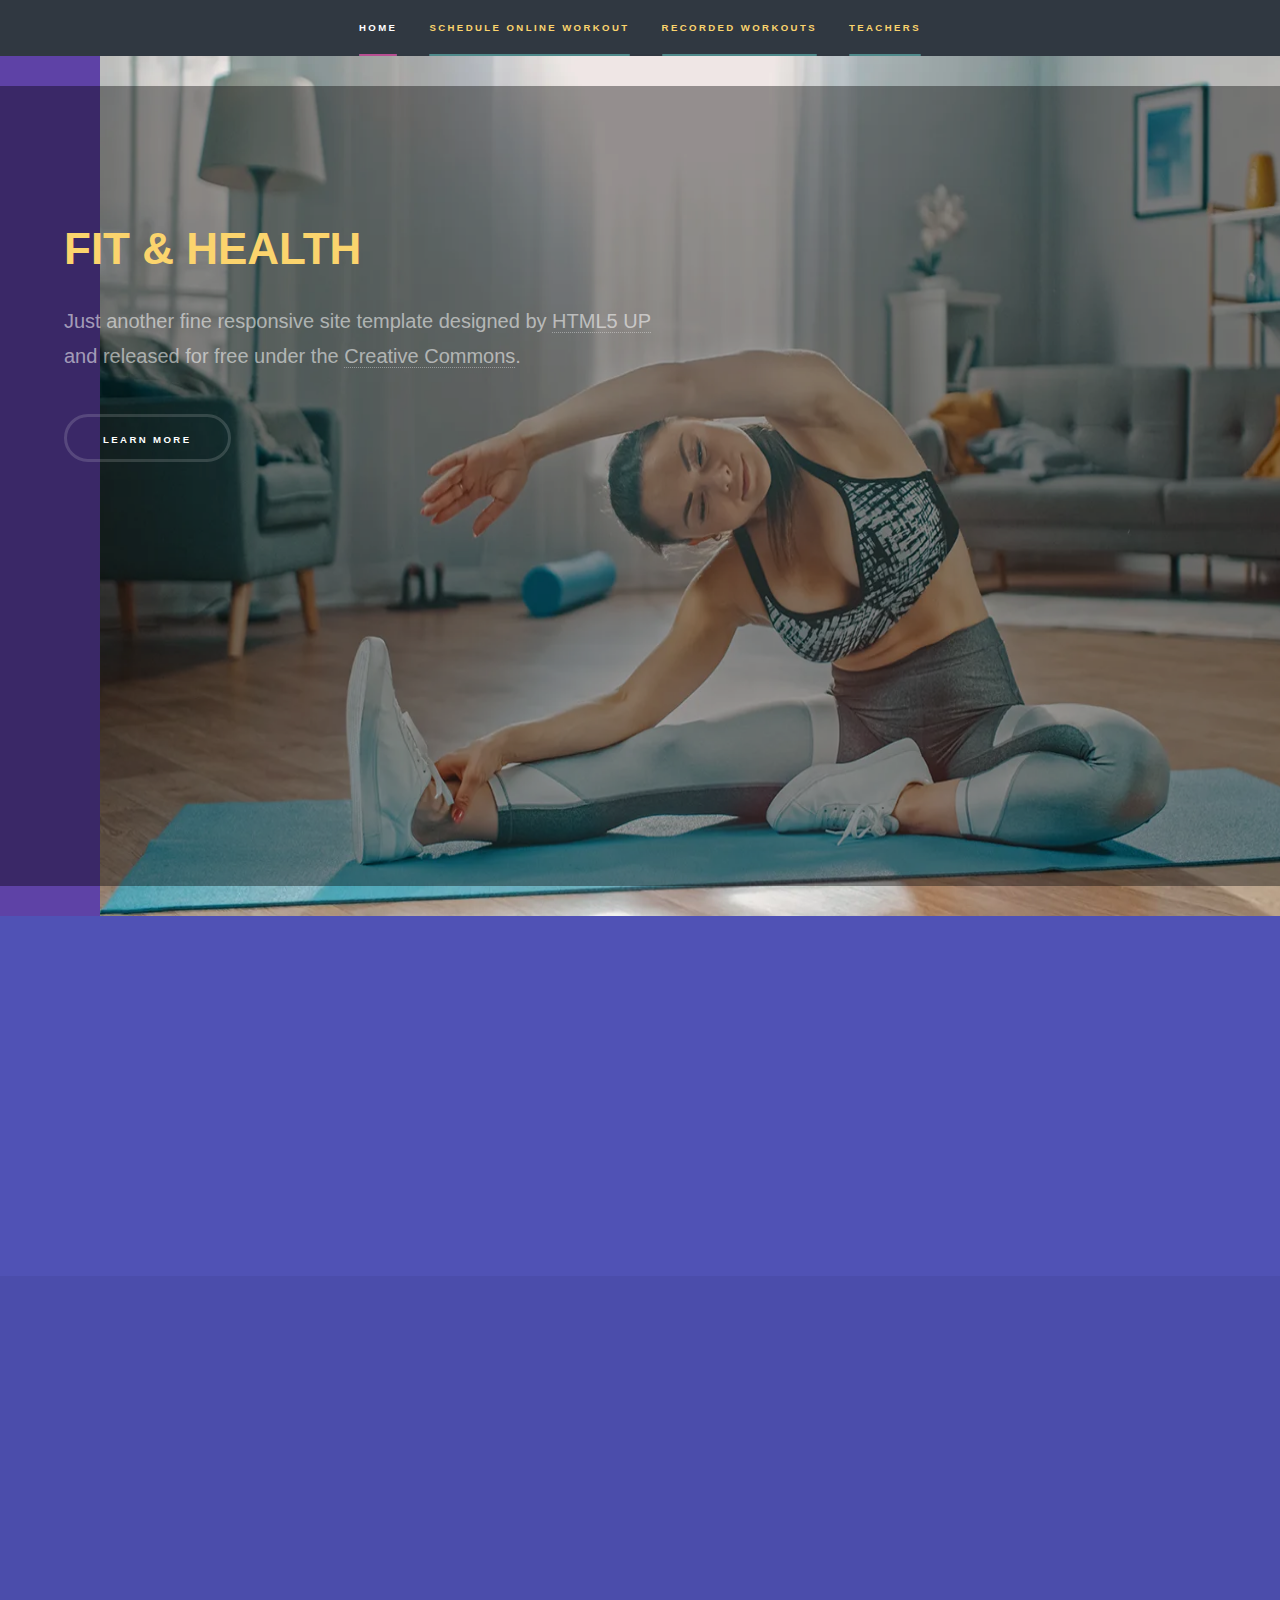
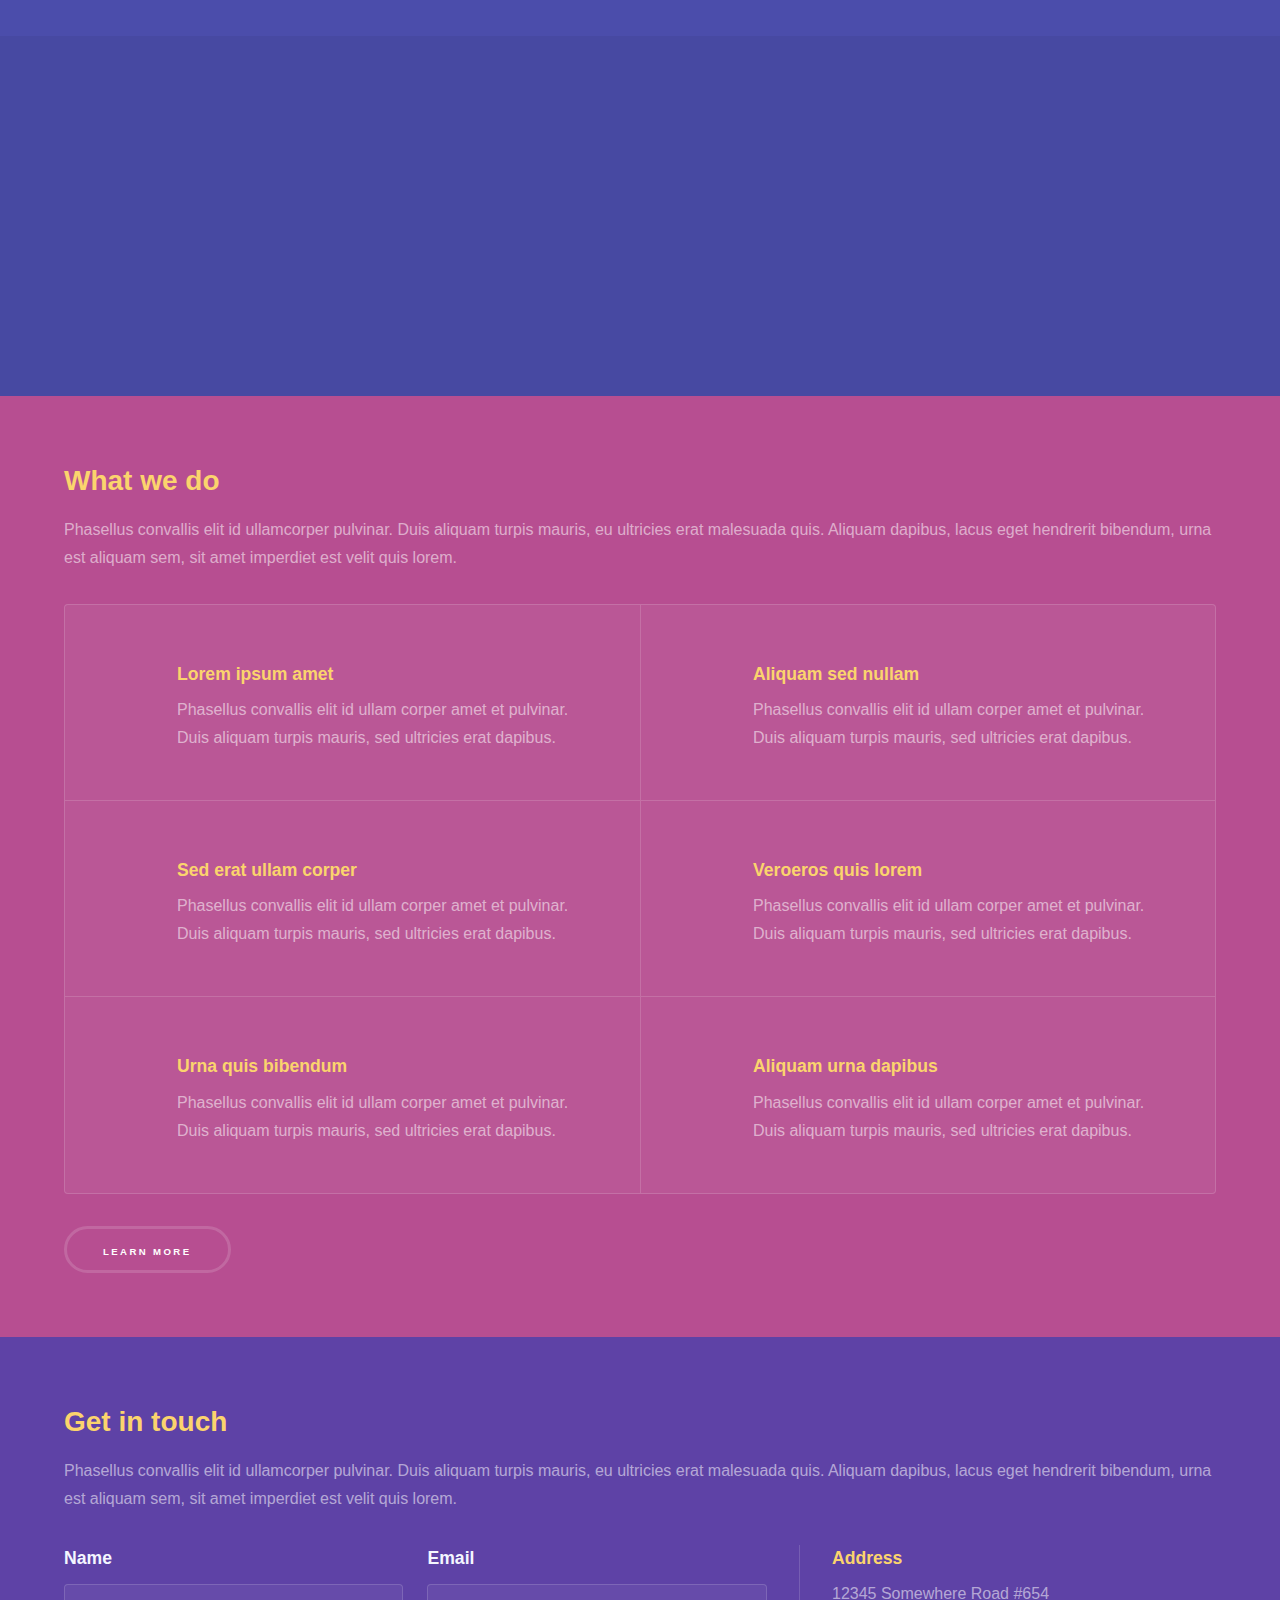
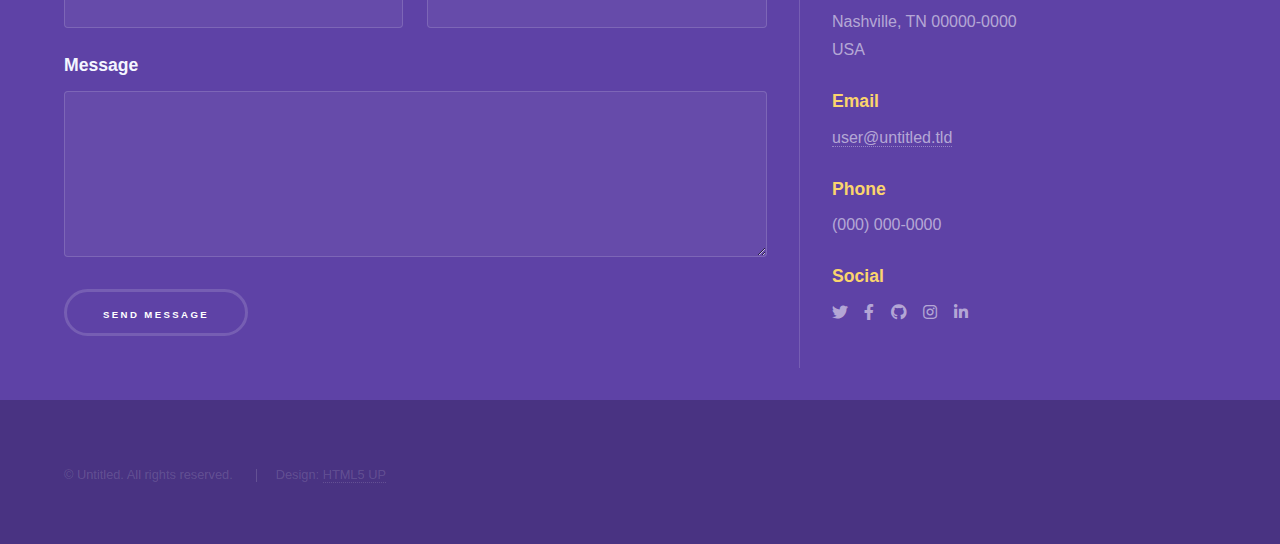
==== commit 2b4c5bb5: "Parte ana" ====
--- a/index.html
+++ b/index.html
@@ -7,7 +7,7 @@
 <html>
 
 <head>
-	<title>Hyperspace by HTML5 UP</title>
+	<title>Fit & Health</title>
 	<meta charset="utf-8" />
 	<meta name="viewport" content="width=device-width, initial-scale=1, user-scalable=no" />
 	<link rel="stylesheet" href="assets/css/main.css" />
@@ -38,16 +38,16 @@
 				<ul>
 					<li><a href="" class="active">Home</a></li>
 					<li><a href="schedule-workout.html">Schedule online workout</a></li>
-					<li><a href="">Recorded workouts</a></li>
-					<li><a href="">Teachers</a></li>
+					<li><a href="recordedWorkouts.html">Recorded workouts</a></li>
+					<li><a href="send_message_teachers.html">Teachers</a></li>
 				</ul>
 			</nav>
 		</div>
 	</section>
 
+
 	<!-- Wrapper -->
 	<div id="wrapper">
-
 		<!-- Intro -->
 		<section id="intro" class="wrapper style1 fullscreen fade-up">
 			<div class="inner" style="background-color: rgba(0, 0, 0, 0.382); height: 800px;">
@@ -90,11 +90,11 @@
 			<section id="three">
 				<div class="content">
 					<div class="inner">
-						<h2>Ultricies aliquam</h2>
-						<p>Phasellus convallis elit id ullamcorper pulvinar. Duis aliquam turpis mauris, eu ultricies
-							erat malesuada quis. Aliquam dapibus.</p>
+						<h2>Teachers</h2>
+						<p>Brief description of the instructors and if you have any doubt you can send them a message.
+						</p>
 						<ul class="actions">
-							<li><a href="generic.html" class="button">Learn more</a></li>
+							<li><a href="send_message_teachers.html" class="button">Learn more</a></li>
 						</ul>
 					</div>
 				</div>
--- a/assets/css/main.css
+++ b/assets/css/main.css
@@ -98,7 +98,7 @@
 	}
 
 	body {
-		background: #07031A;
+		background: #303841;
 	}
 
 		body.is-preload *, body.is-preload *:before, body.is-preload *:after {
@@ -1833,9 +1833,9 @@
 		transition: border-color 0.2s ease;
 		background-color: transparent;
 		border: solid 3px !important;
-		border-color: rgb(251, 212, 109, 0.5) !important;
+		border-color: rgba(255, 255, 255, 0.15) !important;
 		border-radius: 3em;
-		color: #FBD46D !important;
+		color: #ffffff !important;
 		cursor: pointer;
 		display: inline-block;
 		font-size: 0.6em;
@@ -1866,7 +1866,7 @@
 			-webkit-transition: opacity 0.2s ease, -webkit-transform 0.2s ease;
 			-ms-transition: opacity 0.2s ease, -ms-transform 0.2s ease;
 			transition: opacity 0.2s ease, transform 0.2s ease;
-			background: #FBD46D;
+			background: #ffffff;
 			border-radius: 3em;
 			content: '';
 			height: 100%;
@@ -1914,7 +1914,7 @@
 		input[type="button"].primary,
 		button.primary,
 		.button.primary {
-			background-color: #FBD46D;
+			background-color: #ffffff;
 			color: #312450 !important;
 		}
 
@@ -1945,7 +1945,7 @@
 		input[type="button"]:hover,
 		button:hover,
 		.button:hover {
-			border-color: rgba(251, 212, 109, 0.7) !important;
+			border-color: rgba(255, 255, 255, 0.55) !important;
 		}
 
 			input[type="submit"]:hover:after,
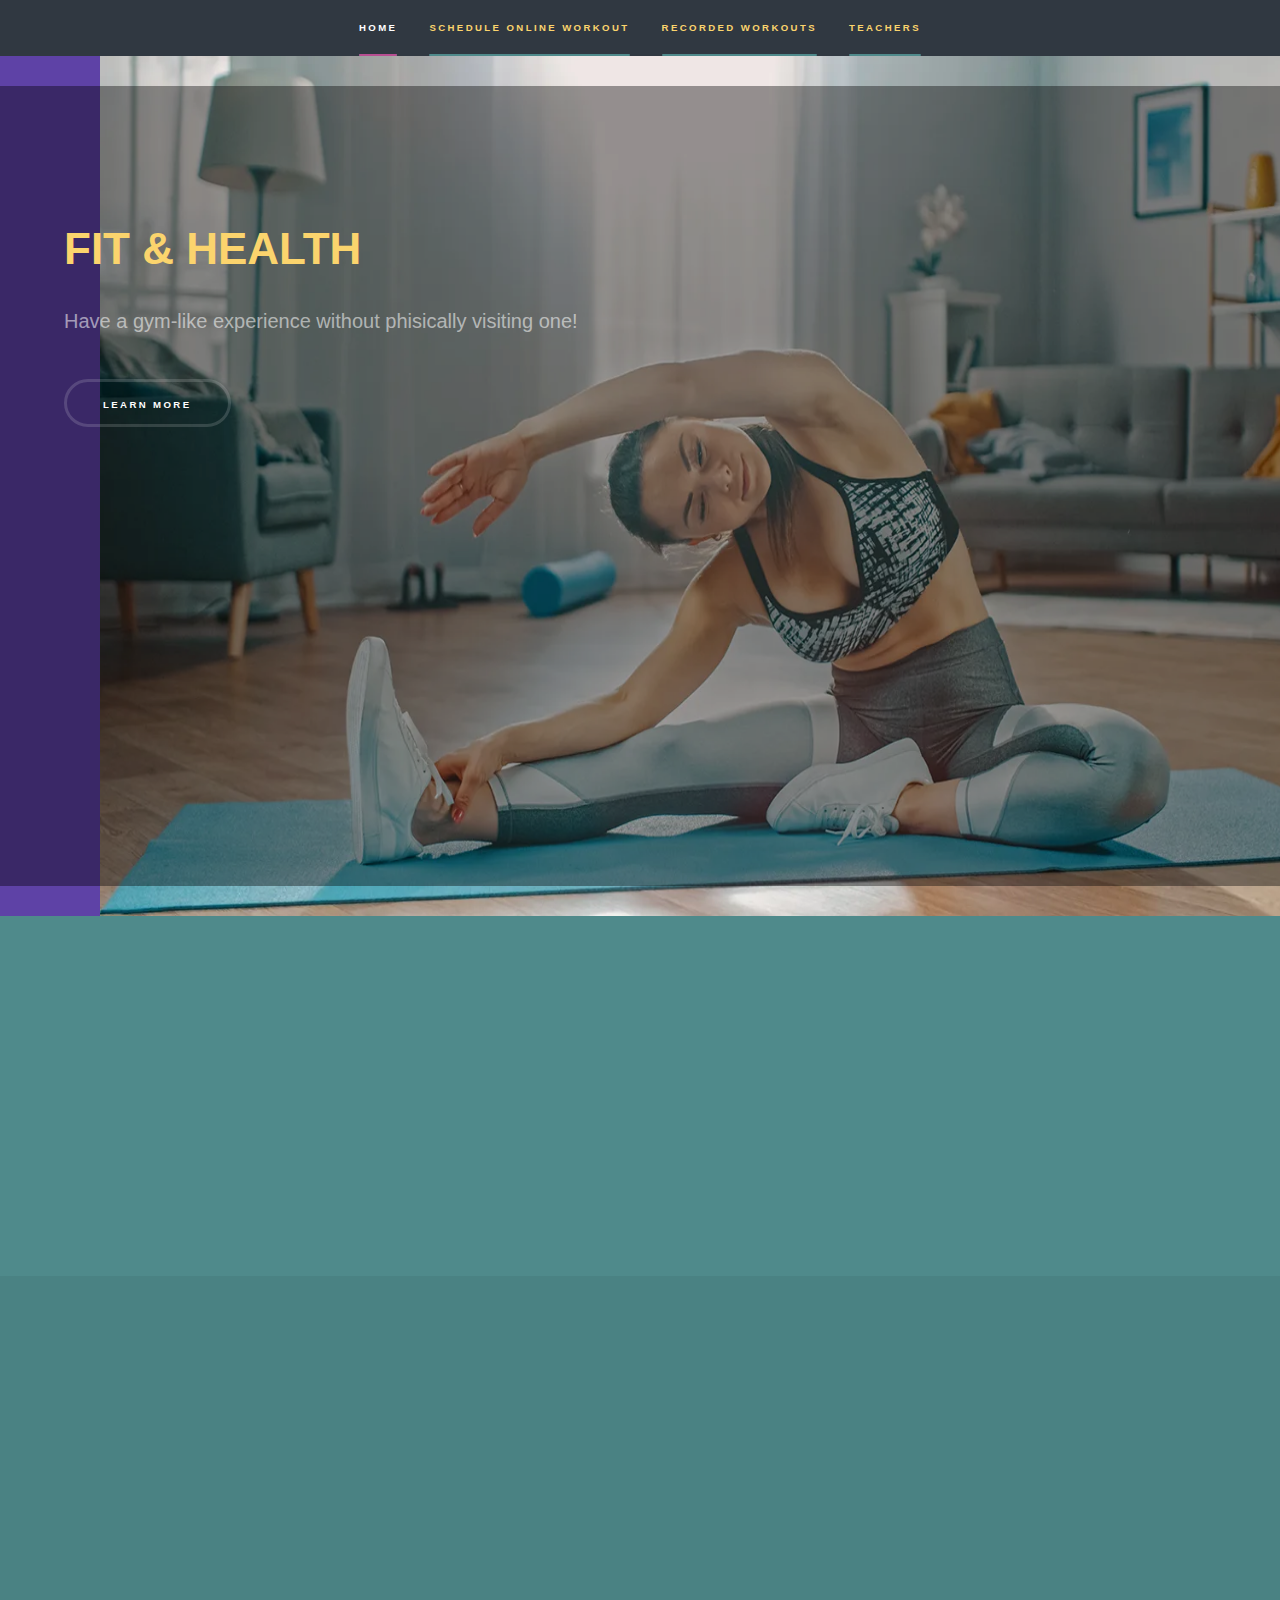
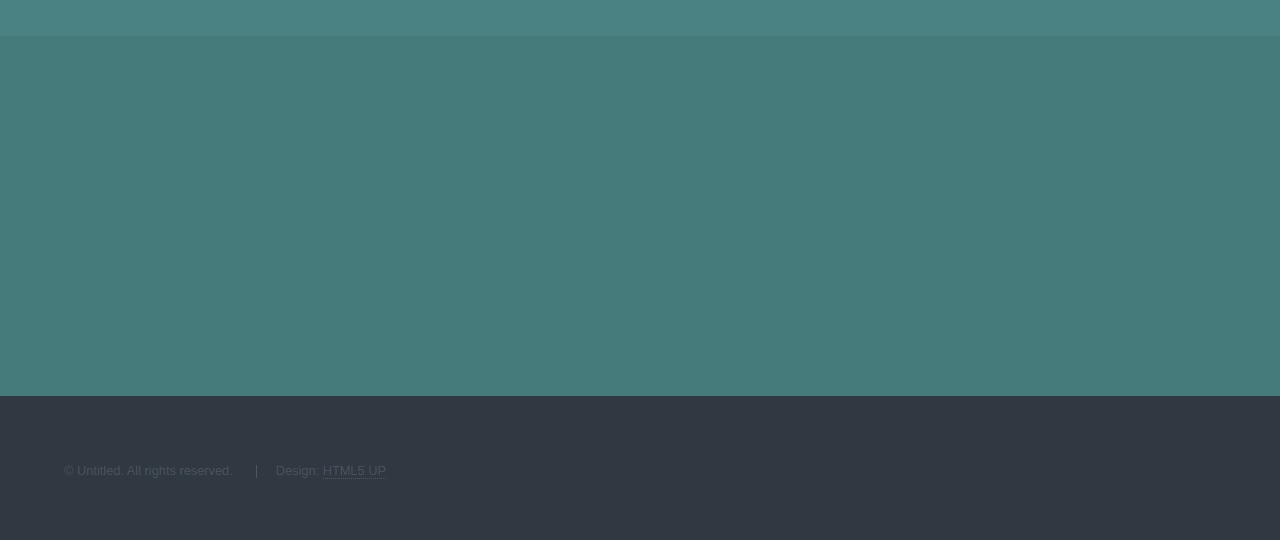
==== commit 62f4de03: "index update" ====
--- a/index.html
+++ b/index.html
@@ -52,9 +52,7 @@
 		<section id="intro" class="wrapper style1 fullscreen fade-up">
 			<div class="inner" style="background-color: rgba(0, 0, 0, 0.382); height: 800px;">
 				<h1 style="color: #FBD46D"></br>FIT & HEALTH</h1>
-				<p>Just another fine responsive site template designed by <a href="http://html5up.net">HTML5
-						UP</a><br />
-					and released for free under the <a href="http://html5up.net/license">Creative Commons</a>.</p>
+				<p>Have a gym-like experience without phisically visiting one!</p>
 				<ul class="actions">
 					<li><a href="#one" class="button scrolly">Learn more</a></li>
 				</ul>
@@ -67,8 +65,7 @@
 				<div class="content">
 					<div class="inner">
 						<h2>Schedule Online Workouts</h2>
-						<p>Phasellus convallis elit id ullamcorper pulvinar. Duis aliquam turpis mauris, eu ultricies
-							erat malesuada quis. Aliquam dapibus.</p>
+						<p>Schedule an online workout session with one of our teachers</p>
 						<ul class="actions">
 							<li><a href="generic.html" class="button">Schedule</a></li>
 						</ul>
@@ -78,9 +75,8 @@
 			<section id="two">
 				<div class="content">
 					<div class="inner">
-						<h2>Feugiat consequat</h2>
-						<p>Phasellus convallis elit id ullamcorper pulvinar. Duis aliquam turpis mauris, eu ultricies
-							erat malesuada quis. Aliquam dapibus.</p>
+						<h2>Recorded Workouts</h2>
+						<p>Watch any kind of gym class, whenever you want, with no scheduling needed.</p>
 						<ul class="actions">
 							<li><a href="generic.html" class="button">Learn more</a></li>
 						</ul>
@@ -101,127 +97,11 @@
 			</section>
 		</section>
 
-		<!-- Two -->
-		<section class="wrapper style3 fade-up">
-			<div class="inner">
-				<h2>What we do</h2>
-				<p>Phasellus convallis elit id ullamcorper pulvinar. Duis aliquam turpis mauris, eu ultricies erat
-					malesuada quis. Aliquam dapibus, lacus eget hendrerit bibendum, urna est aliquam sem, sit amet
-					imperdiet est velit quis lorem.</p>
-				<div class="features">
-					<section>
-						<span class="icon solid major fa-code"></span>
-						<h3>Lorem ipsum amet</h3>
-						<p>Phasellus convallis elit id ullam corper amet et pulvinar. Duis aliquam turpis mauris, sed
-							ultricies erat dapibus.</p>
-					</section>
-					<section>
-						<span class="icon solid major fa-lock"></span>
-						<h3>Aliquam sed nullam</h3>
-						<p>Phasellus convallis elit id ullam corper amet et pulvinar. Duis aliquam turpis mauris, sed
-							ultricies erat dapibus.</p>
-					</section>
-					<section>
-						<span class="icon solid major fa-cog"></span>
-						<h3>Sed erat ullam corper</h3>
-						<p>Phasellus convallis elit id ullam corper amet et pulvinar. Duis aliquam turpis mauris, sed
-							ultricies erat dapibus.</p>
-					</section>
-					<section>
-						<span class="icon solid major fa-desktop"></span>
-						<h3>Veroeros quis lorem</h3>
-						<p>Phasellus convallis elit id ullam corper amet et pulvinar. Duis aliquam turpis mauris, sed
-							ultricies erat dapibus.</p>
-					</section>
-					<section>
-						<span class="icon solid major fa-link"></span>
-						<h3>Urna quis bibendum</h3>
-						<p>Phasellus convallis elit id ullam corper amet et pulvinar. Duis aliquam turpis mauris, sed
-							ultricies erat dapibus.</p>
-					</section>
-					<section>
-						<span class="icon major fa-gem"></span>
-						<h3>Aliquam urna dapibus</h3>
-						<p>Phasellus convallis elit id ullam corper amet et pulvinar. Duis aliquam turpis mauris, sed
-							ultricies erat dapibus.</p>
-					</section>
-				</div>
-				<ul class="actions">
-					<li><a href="generic.html" class="button">Learn more</a></li>
-				</ul>
-			</div>
-		</section>
-
-		<!-- Three -->
-		<section class="wrapper style1 fade-up">
-			<div class="inner">
-				<h2>Get in touch</h2>
-				<p>Phasellus convallis elit id ullamcorper pulvinar. Duis aliquam turpis mauris, eu ultricies erat
-					malesuada quis. Aliquam dapibus, lacus eget hendrerit bibendum, urna est aliquam sem, sit amet
-					imperdiet est velit quis lorem.</p>
-				<div class="split style1">
-					<section>
-						<form method="post" action="#">
-							<div class="fields">
-								<div class="field half">
-									<label for="name">Name</label>
-									<input type="text" name="name" id="name" />
-								</div>
-								<div class="field half">
-									<label for="email">Email</label>
-									<input type="text" name="email" id="email" />
-								</div>
-								<div class="field">
-									<label for="message">Message</label>
-									<textarea name="message" id="message" rows="5"></textarea>
-								</div>
-							</div>
-							<ul class="actions">
-								<li><a href="" class="button submit">Send Message</a></li>
-							</ul>
-						</form>
-					</section>
-					<section>
-						<ul class="contact">
-							<li>
-								<h3>Address</h3>
-								<span>12345 Somewhere Road #654<br />
-									Nashville, TN 00000-0000<br />
-									USA</span>
-							</li>
-							<li>
-								<h3>Email</h3>
-								<a href="#">user@untitled.tld</a>
-							</li>
-							<li>
-								<h3>Phone</h3>
-								<span>(000) 000-0000</span>
-							</li>
-							<li>
-								<h3>Social</h3>
-								<ul class="icons">
-									<li><a href="#" class="icon brands fa-twitter"><span
-												class="label">Twitter</span></a></li>
-									<li><a href="#" class="icon brands fa-facebook-f"><span
-												class="label">Facebook</span></a></li>
-									<li><a href="#" class="icon brands fa-github"><span class="label">GitHub</span></a>
-									</li>
-									<li><a href="#" class="icon brands fa-instagram"><span
-												class="label">Instagram</span></a></li>
-									<li><a href="#" class="icon brands fa-linkedin-in"><span
-												class="label">LinkedIn</span></a></li>
-								</ul>
-							</li>
-						</ul>
-					</section>
-				</div>
-			</div>
-		</section>
 
 	</div>
 
 	<!-- Footer -->
-	<footer id="footer" class="wrapper style1-alt">
+	<footer id="footer" class="wrapper alt">
 		<div class="inner">
 			<ul class="menu">
 				<li>&copy; Untitled. All rights reserved.</li>
--- a/assets/css/main.css
+++ b/assets/css/main.css
@@ -3248,7 +3248,7 @@
 		}
 
 		.wrapper.style2 {
-			background-color: #5052b5;
+			background-color:#4F8A8B;
 		}
 
 		.wrapper.style2-alt {
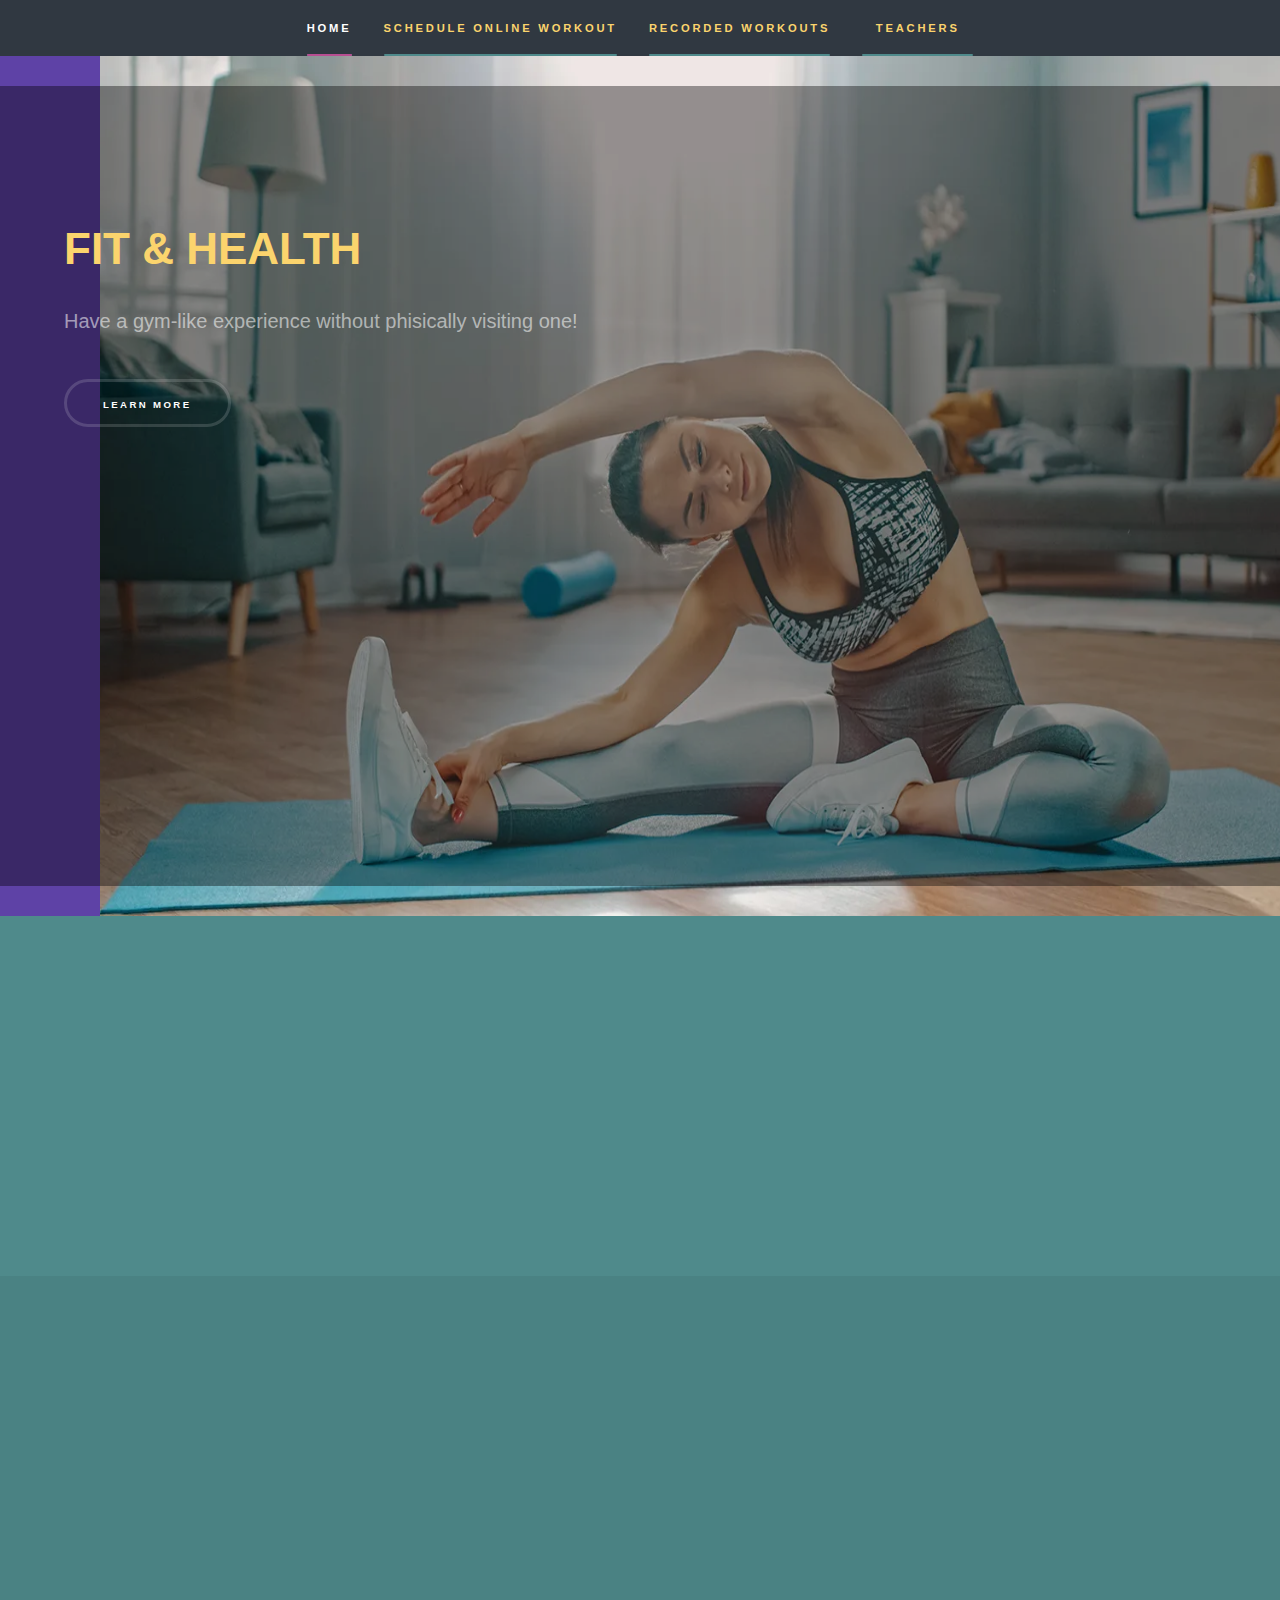
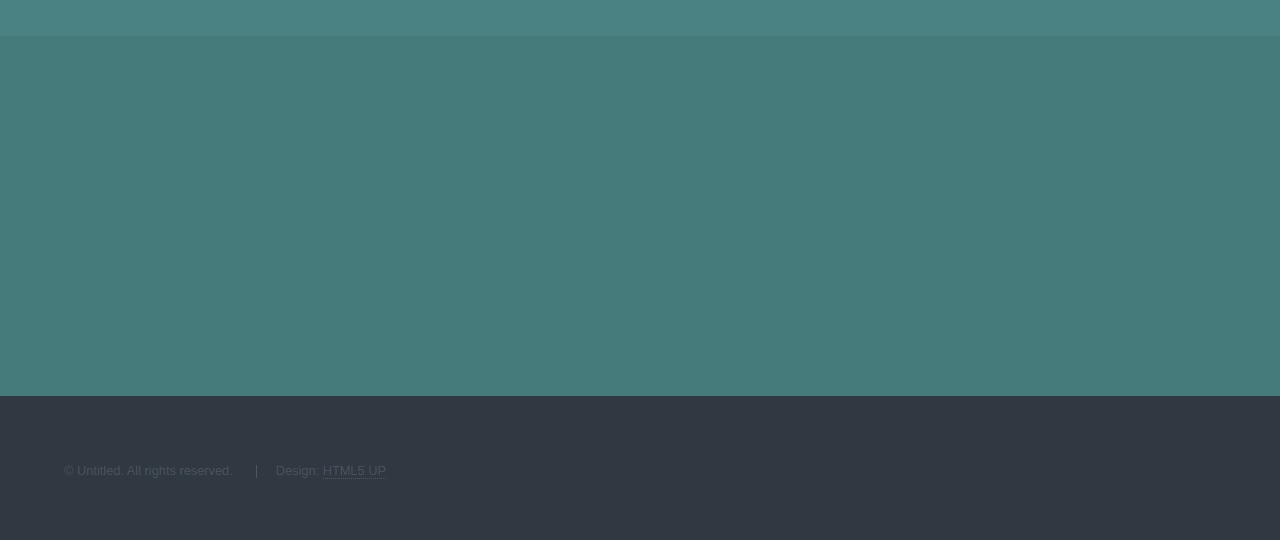
==== commit 1da0f6c5: "bug fixes" ====
--- a/index.html
+++ b/index.html
@@ -39,7 +39,9 @@
 					<li><a href="" class="active">Home</a></li>
 					<li><a href="schedule-workout.html">Schedule online workout</a></li>
 					<li><a href="recordedWorkouts.html">Recorded workouts</a></li>
-					<li><a href="send_message_teachers.html">Teachers</a></li>
+					<li><a href="send_message_teachers.html">Teachers </br><sub
+								style="font-size: 8px; color: white;">send a
+								message</sub></a></li>
 				</ul>
 			</nav>
 		</div>
@@ -76,9 +78,9 @@
 				<div class="content">
 					<div class="inner">
 						<h2>Recorded Workouts</h2>
-						<p>Watch any kind of gym class, whenever you want, with no scheduling needed.</p>
+						<p>Watch any gym class, whenever you want, with no scheduling needed.</p>
 						<ul class="actions">
-							<li><a href="generic.html" class="button">Learn more</a></li>
+							<li><a href="generic.html" class="button">Watch videos</a></li>
 						</ul>
 					</div>
 				</div>
@@ -90,7 +92,7 @@
 						<p>Brief description of the instructors and if you have any doubt you can send them a message.
 						</p>
 						<ul class="actions">
-							<li><a href="send_message_teachers.html" class="button">Learn more</a></li>
+							<li><a href="send_message_teachers.html" class="button">Send message</a></li>
 						</ul>
 					</div>
 				</div>
--- a/assets/css/main.css
+++ b/assets/css/main.css
@@ -3416,7 +3416,7 @@
 						border: 0;
 						color: rgba(255, 255, 255, 0.35);
 						display: inline-block;
-						font-size: 0.6em;
+						font-size: 0.9em;
 						font-weight: bold;
 						letter-spacing: 0.25em;
 						text-transform: uppercase;
@@ -3744,7 +3744,7 @@
 			border: 0;
 			color: #FBD46D;
 			display: block;
-			font-size: 0.6em;
+			font-size: 0.7em;
 			font-weight: bold;
 			letter-spacing: 0.25em;
 			line-height: 1.75;
